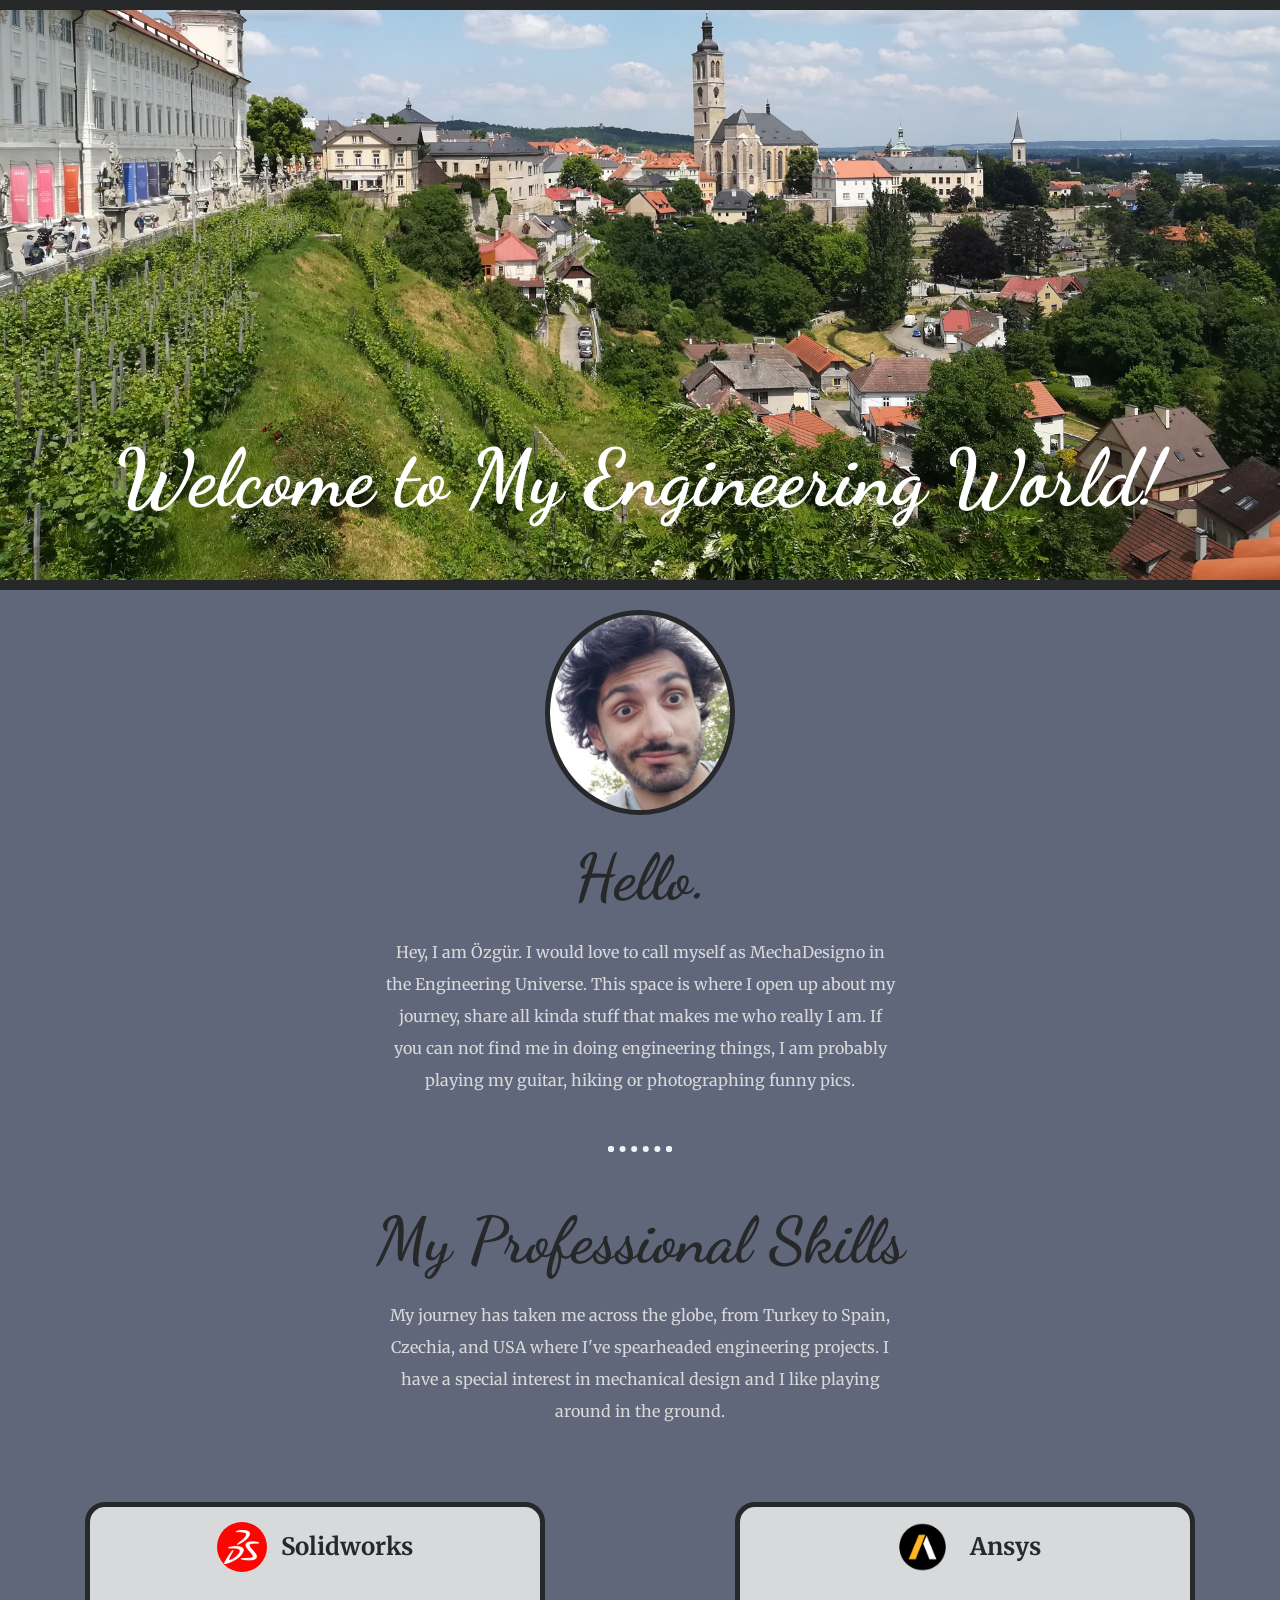
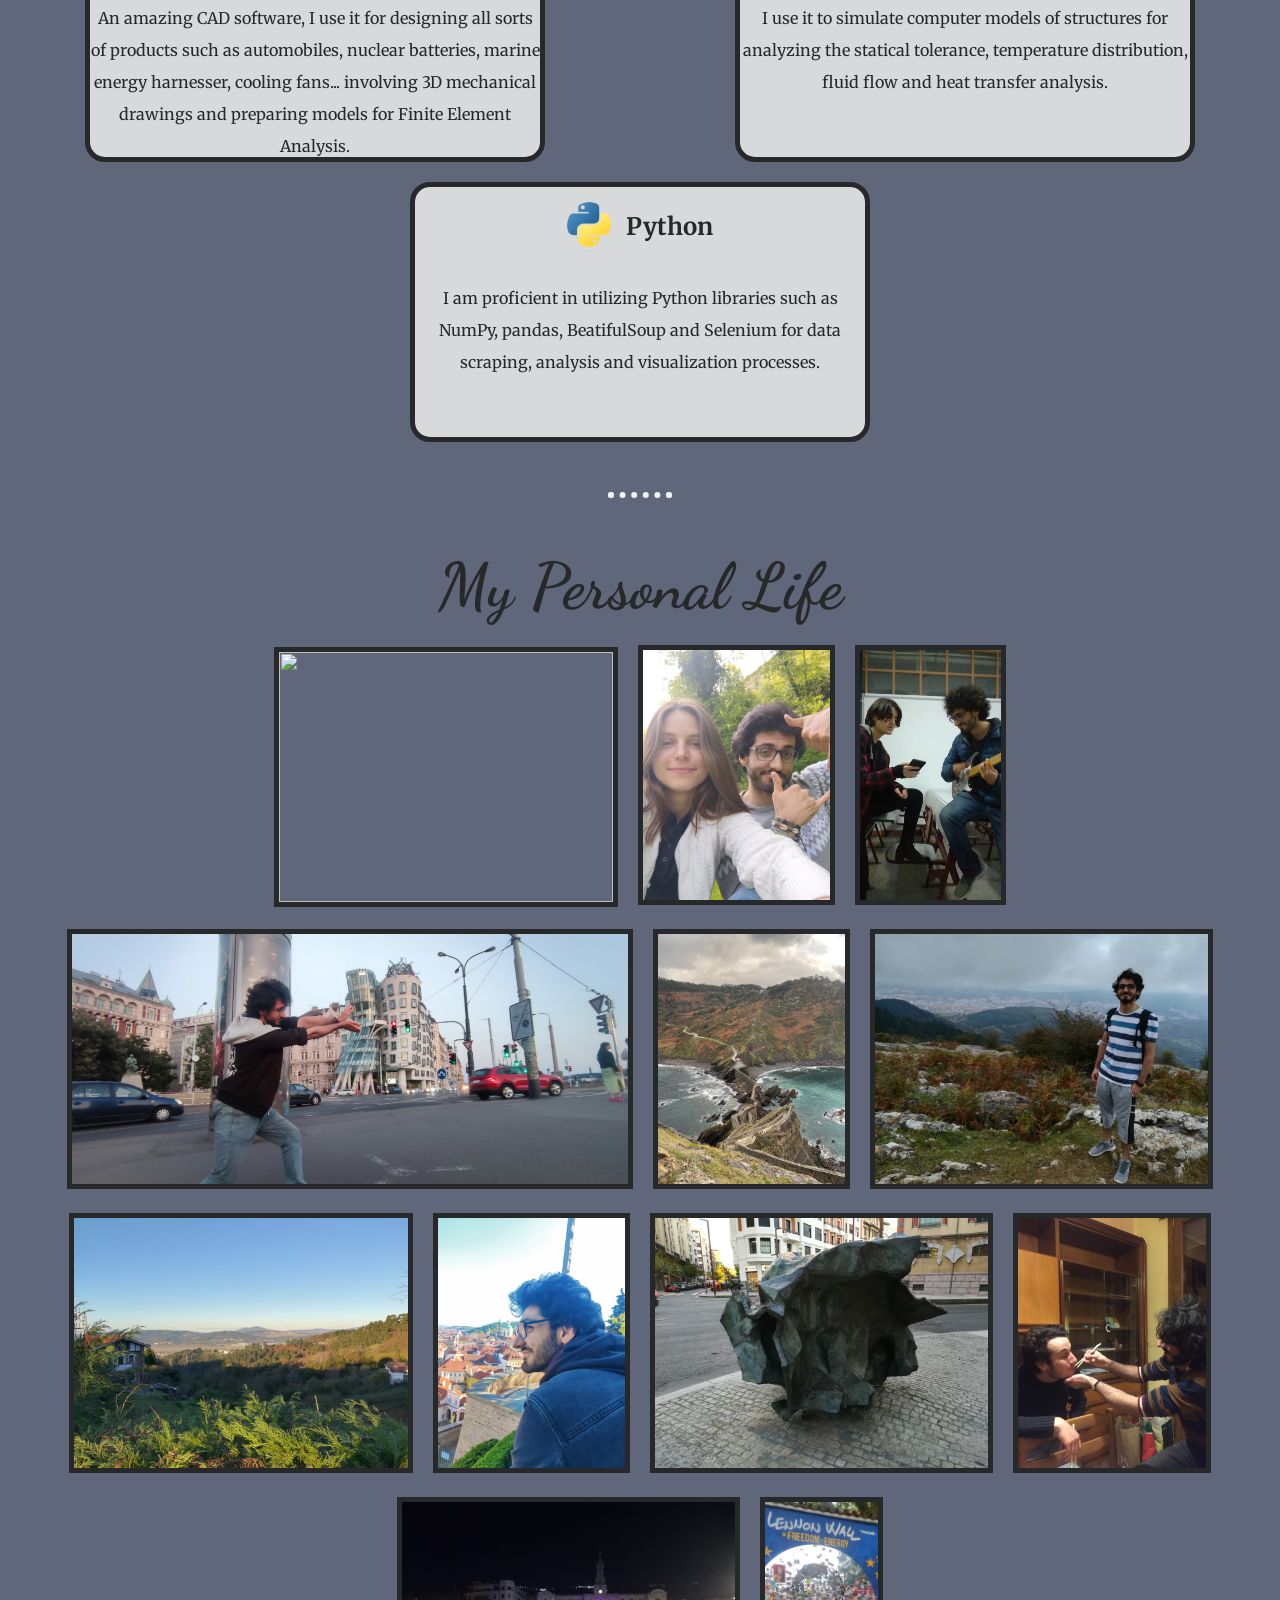
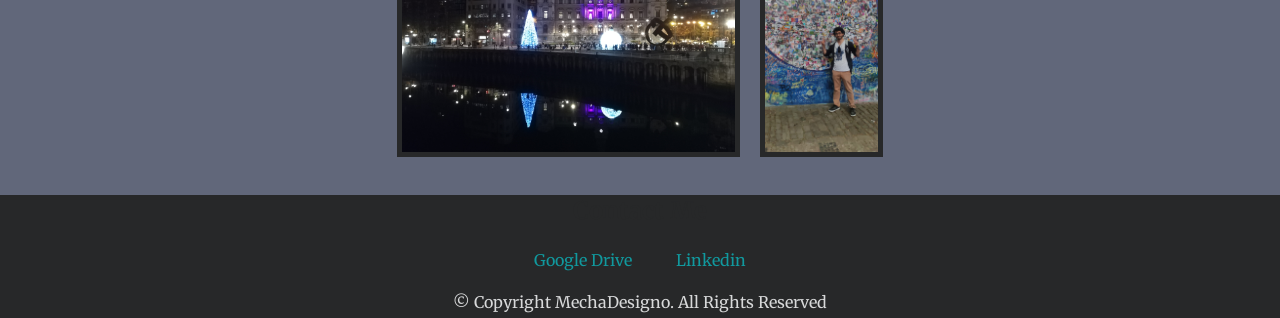
==== index.html @ df5bcd16 "Update index.html" ====
<!DOCTYPE html>
<html>

<head>
  <meta charset="utf-8">
  <title>Özgür</title>
  <link rel="stylesheet" href="styles.css">
  <link href="https://fonts.googleapis.com/css?family=Merriweather|Montserrat|Sacramento" rel="stylesheet">
  <link rel="preconnect" href="https://fonts.googleapis.com">
  <link rel="preconnect" href="https://fonts.gstatic.com" crossorigin>
  <link href="https://fonts.googleapis.com/css2?family=Dancing+Script&display=swap" rel="stylesheet">
</head>

<body>
  
  <div class="top-container">
    <div class="title-text">
      <h1>Welcome to My Engineering World!</h1>
    </div>
  </div>

  <div class="middle-container">
    <div class="profile">
      <img class="profile_pic" src="cropozzy.png" alt="özgür-profile-img">
      <h2>Hello.</h2>
      <p class="intro">Hey, I am Özgür. I would love to call myself as MechaDesigno in the Engineering Universe. This space is where I open up about my journey, share all kinda stuff that makes me who really I am.  If you can not find me in doing engineering things, I am probably playing my guitar, hiking or photographing funny pics. </p>
    </div>

    <hr>

    <div class="exp">
      <h2>My Professional Skills</h2>
      <p class="intro">My journey has taken me across the globe, from Turkey to Spain, Czechia, and USA where I've spearheaded engineering projects. I have a special interest in mechanical design and I like playing around in the ground.</p>
    </div>


    <div class="flex-container">

      <div class="flex-child purple" id="block">
        <div class="col-xxl-4 col-md-12" >
          <img src="swlogo.png" alt="">
         <h3>Solidworks </h3>
          <p>An amazing CAD software, I use it for designing all sorts of products such as automobiles, nuclear batteries, marine energy harnesser, cooling fans... involving 3D mechanical drawings and preparing models for Finite Element Analysis.</p>
        </div>
      </div>

      <div class="flex-child green" id="block">
        <div class="col-xxl-4 col-md-12">
          <img src="ansys.png" alt="">
          <h3>Ansys</h3>
          <p>I use it to simulate computer models of structures for analyzing the statical tolerance, temperature distribution, fluid flow and heat transfer analysis.</p>
        </div>
      </div>
      <div class="flex-child yellow" id="block">
        <div class="col-xxl-4 col-md-12">
          <img src="pytho.png" alt="">
        <h3>Python</h3>
        <p>I am proficient in utilizing Python libraries such as NumPy, pandas,  BeatifulSoup and Selenium for data scraping, analysis and visualization processes.</p>
        </div>
      </div>
    </div>

    <hr>
    <h2>My Personal Life</h2>

    <div class="container">
      <div><img src="bilbao.jpg" alt="" width="333.71"
        height="250"></div>
      <div><img src="cool.jpg" alt=""  height="250"></div>
      <div><img src="guitar.png" alt="" height="250"></div>
      <div><img src="aduket.jpg" alt="" height="250"></div>
      <div><img src="dragonstone.jpg" alt="" height="250"></div>
      <div><img src="hike.jpg" alt="" height="250"></div>
      <div><img src="nature.jpg" alt="" height="250"></div>
      <div><img src="prague.jpg" alt="" height="250"></div>
      <div><img src="statue.jpg" alt="" height="250"></div>
      <div><img src="sushi.jpg" alt="" height="250"></div>
      <div><img src="xmas.jpg" alt="" height="250"></div>
      <div><img src="lenon.jpg" alt="" height="250"></div>
    </div>

  

  <div class="footer">
    <h3>Contact Me</h3>
    <li><a href="https://drive.google.com/drive/u/2/folders/1r4X5ZdJJ16k1JxcKVaa2IZYqNz0fAzyv">Google Drive</a></li>
    <li><a href="https://www.linkedin.com/in/ozgurkayabas/">Linkedin</a></li>

    <p>© Copyright MechaDesigno. All Rights Reserved</p>
  </div>


</body>

</html>
---- styles.css ----
body {
    color: #40514E;
    margin: 0;
    text-align: center;
    font-family: 'Merriweather', serif;
  }
  
  h1 {
    display: block;
    margin-top: 25%;
    font-size: 5rem;
    color: #ffffff;
    font-family: 'Dancing Script', cursive; 
  }

  
  p {
    color: #D8D9DA;
    line-height: 2;
  }
  
  hr {
    border: dotted #EAF6F6 6px;
    border-bottom: none;
    width: 4%;
    margin: 50px auto;

  }
  
  a{
    color: #11999E;
    font-family: 'Merriweather', serif;
    margin: 10px 20px;
    text-decoration: none;
  }
  
  a:hover {
    color: #EAF6F6;
  }
  
  .top-container {
    position: relative;
    background: url("kutna.jpg") ;
    background-size: cover;
    width: 100%;
    padding-top: 100px;
    border: 10px solid #272829;
    border-width: 10px 0px 10px 0px;
  }


  .middle-container {
    margin: 20px 0;
  }
  

  .skill-row {
    width: 50%;
    margin: 100px auto 100px auto;
    text-align: left;
  }
  
  .pro {
    text-decoration: underline;
  }
  
  .intro {
    width: 40%;
    margin: auto;
  }

  

  .profile_pic{
    width:180px
  }

.flex-container {
    display: flex;
    flex-wrap: wrap;
    gap: 20px;
    justify-content: center;
    margin: auto;
  }

#block{
  background-color: #D8D9DA;
  height: 250px;
  width: 450px;
  border: 5px solid #272829;
  border-radius: 20px;
  margin:auto;
}
#block img{
  margin-right:10px;
  height: 50px;
  border-top-left-radius: 50%  50%;
  border-top-right-radius: 50%  50%;
  border-bottom-right-radius: 50% 50%; 
  border-bottom-left-radius: 50% 50%;
  border: 0px;

}
#block h3,#block img {
  display:inline-block;
  vertical-align:middle;}

html{
  background-color:#61677A;
}

.flex-container p {
  color: #272829;
}

.exp {
  margin-bottom: 75px;
}

.profile_pic{
  border-top-left-radius: 50%  50%;
  border-top-right-radius: 50%  50%;
  border-bottom-right-radius: 50% 50%; 
  border-bottom-left-radius: 50% 50%;
}

img{
  border: 5px solid #272829;
}

h2{
  color: #272829;
  font-family: 'Dancing Script', cursive;
  font-size: 4rem;
  margin: 20px;
  
}

h3{
  color: #272829;
  font-size: 24px;
}

.footer{
  background-color: #272829;
  margin-bottom: -50px;
}
.footer li {
  display: inline;
  
}
.footer p {
    font-family: 'Merriweather', serif;
  font-size: 16px;
}

.container{
display: flex;
gap: 20px;
margin: auto;
justify-content: center;
align-items: center;
padding-bottom: 10px;
flex-wrap: wrap;
}
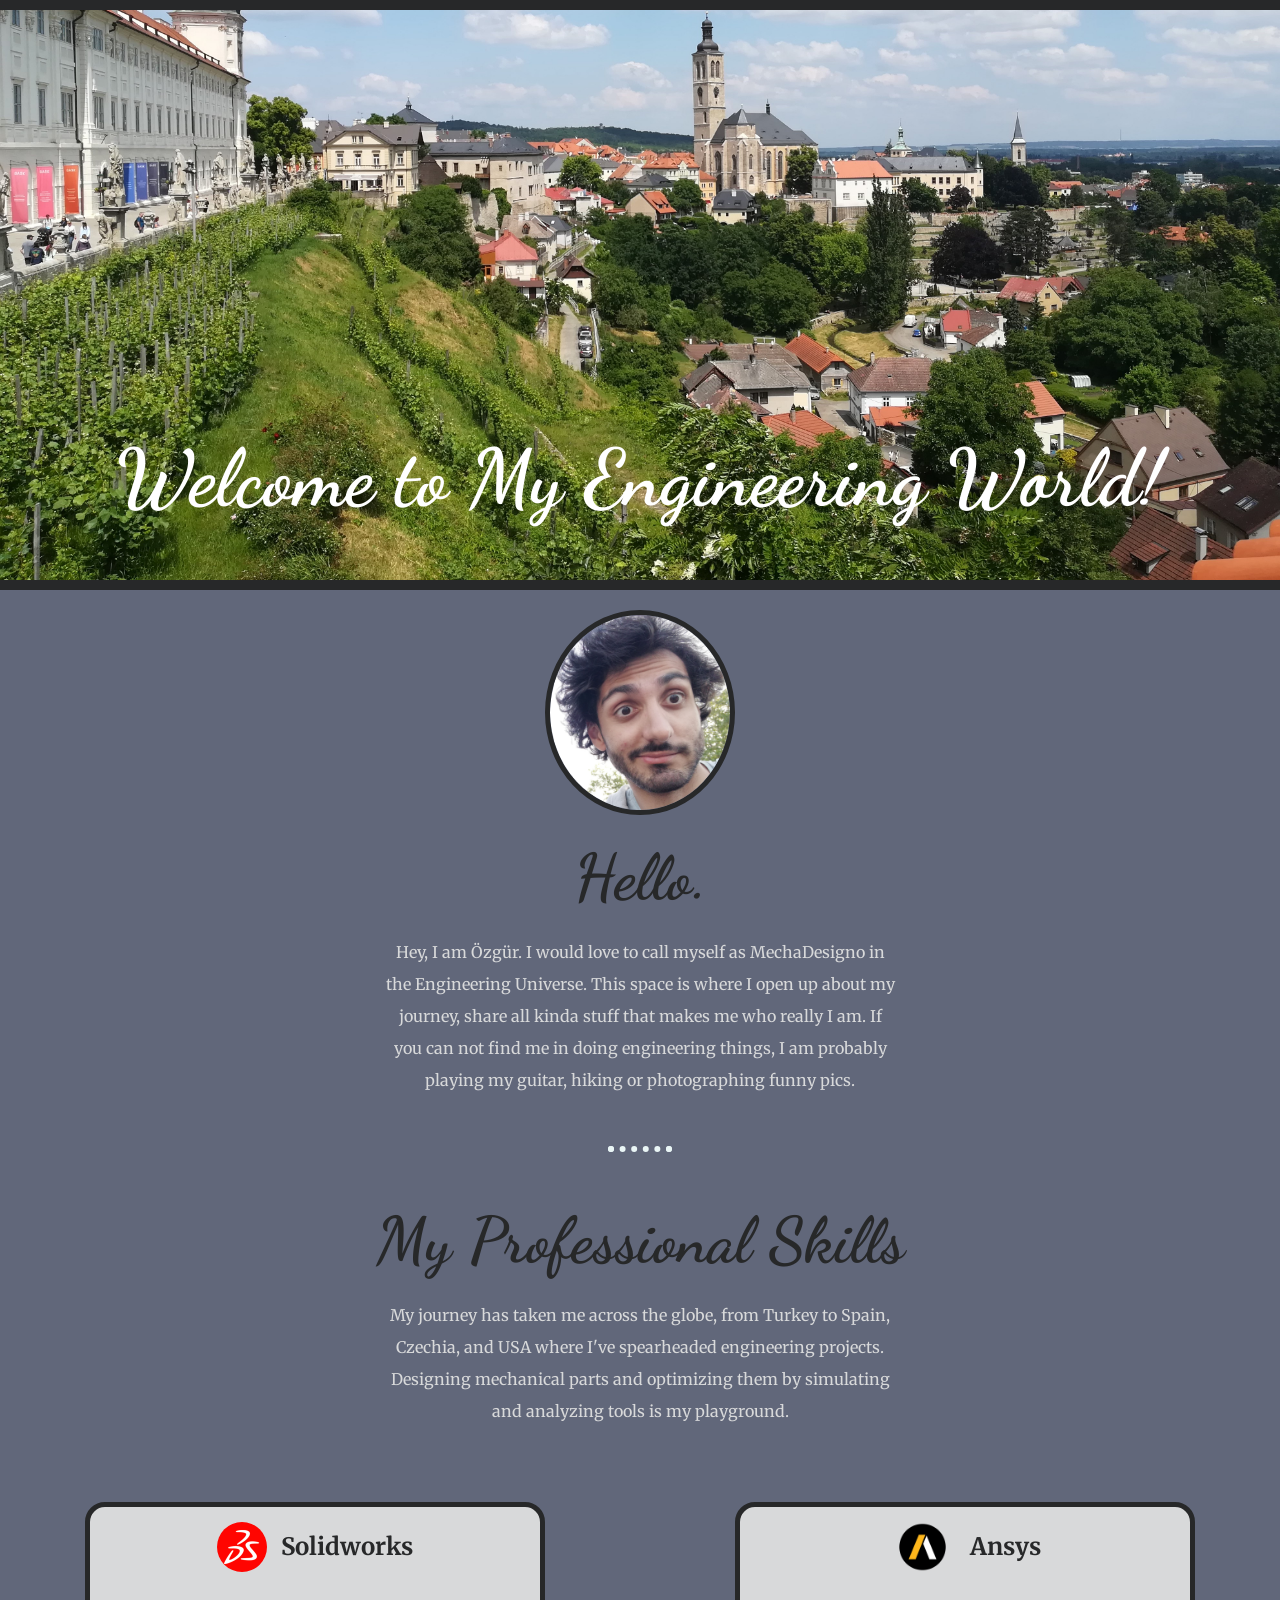
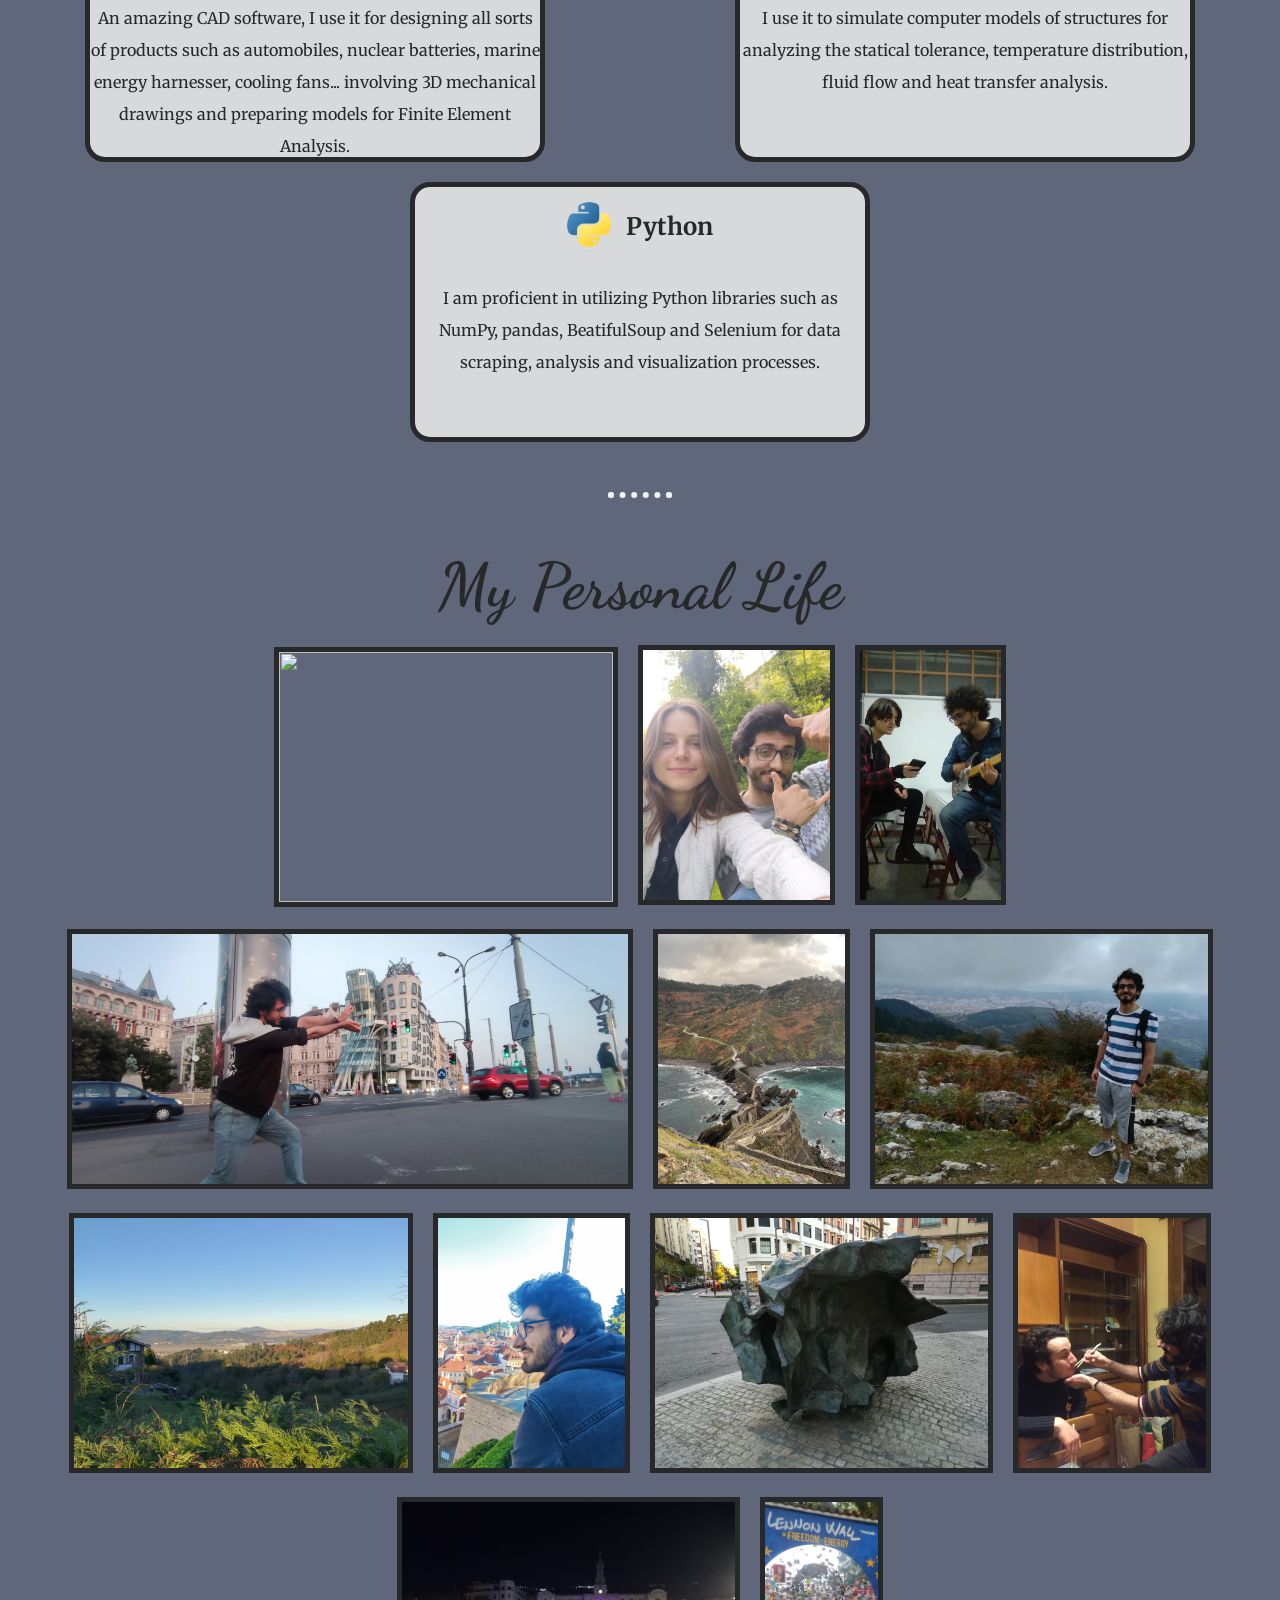
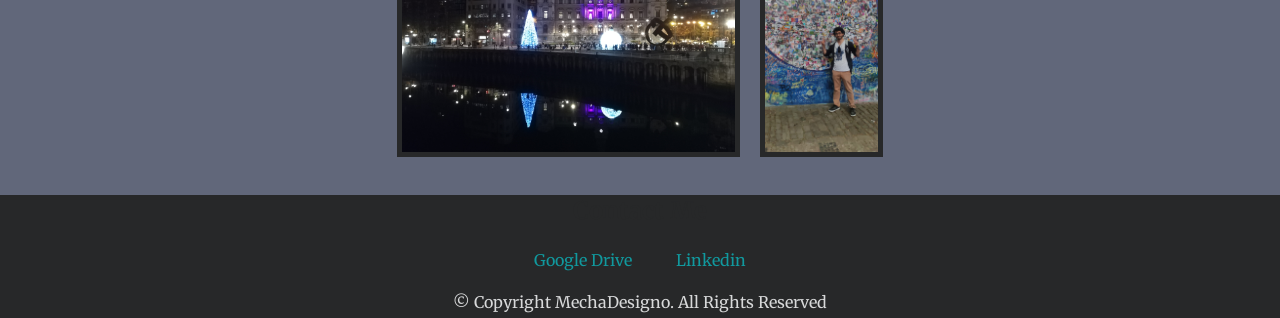
==== commit 458cc039: "Update index.html" ====
--- a/index.html
+++ b/index.html
@@ -30,7 +30,7 @@
 
     <div class="exp">
       <h2>My Professional Skills</h2>
-      <p class="intro">My journey has taken me across the globe, from Turkey to Spain, Czechia, and USA where I've spearheaded engineering projects. I have a special interest in mechanical design and I like playing around in the ground.</p>
+      <p class="intro">My journey has taken me across the globe, from Turkey to Spain, Czechia, and USA where I've spearheaded engineering projects. Designing mechanical parts and optimizing them by simulating and analyzing tools is my playground.</p>
     </div>
 
 
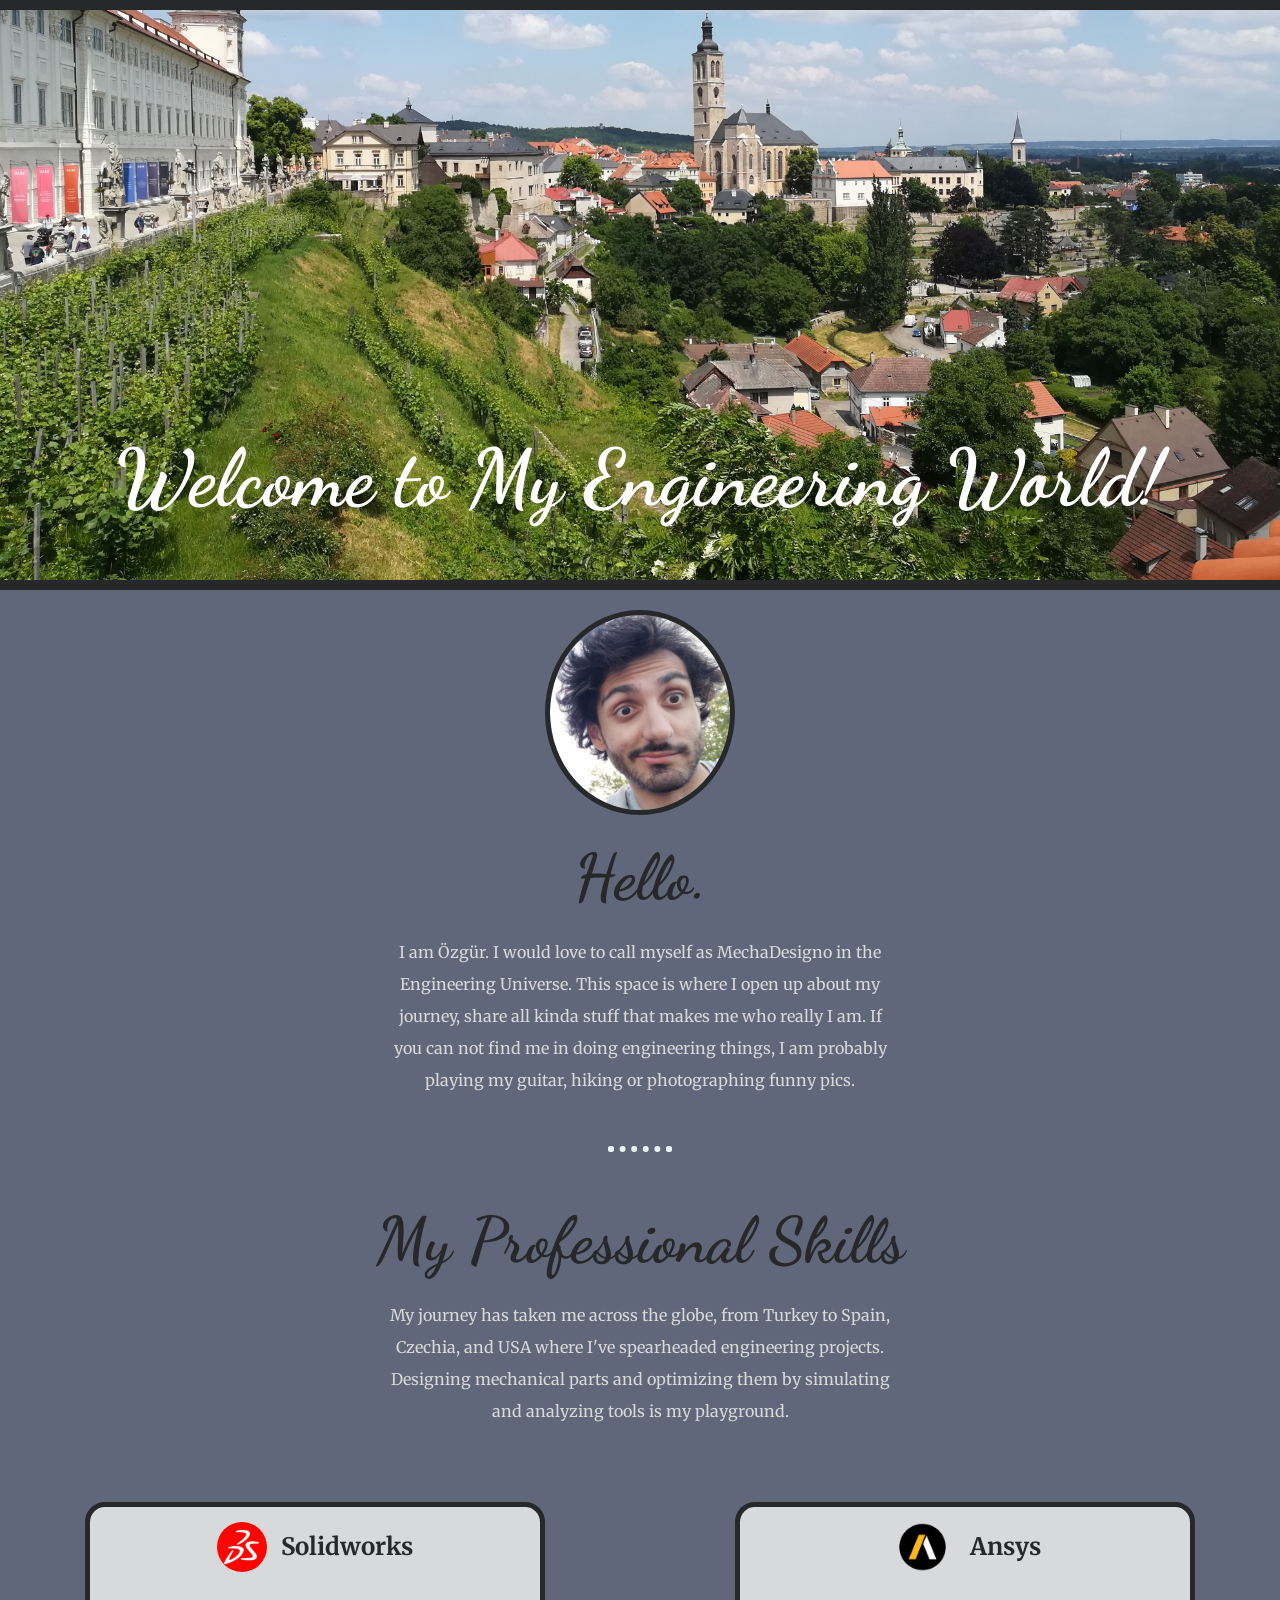
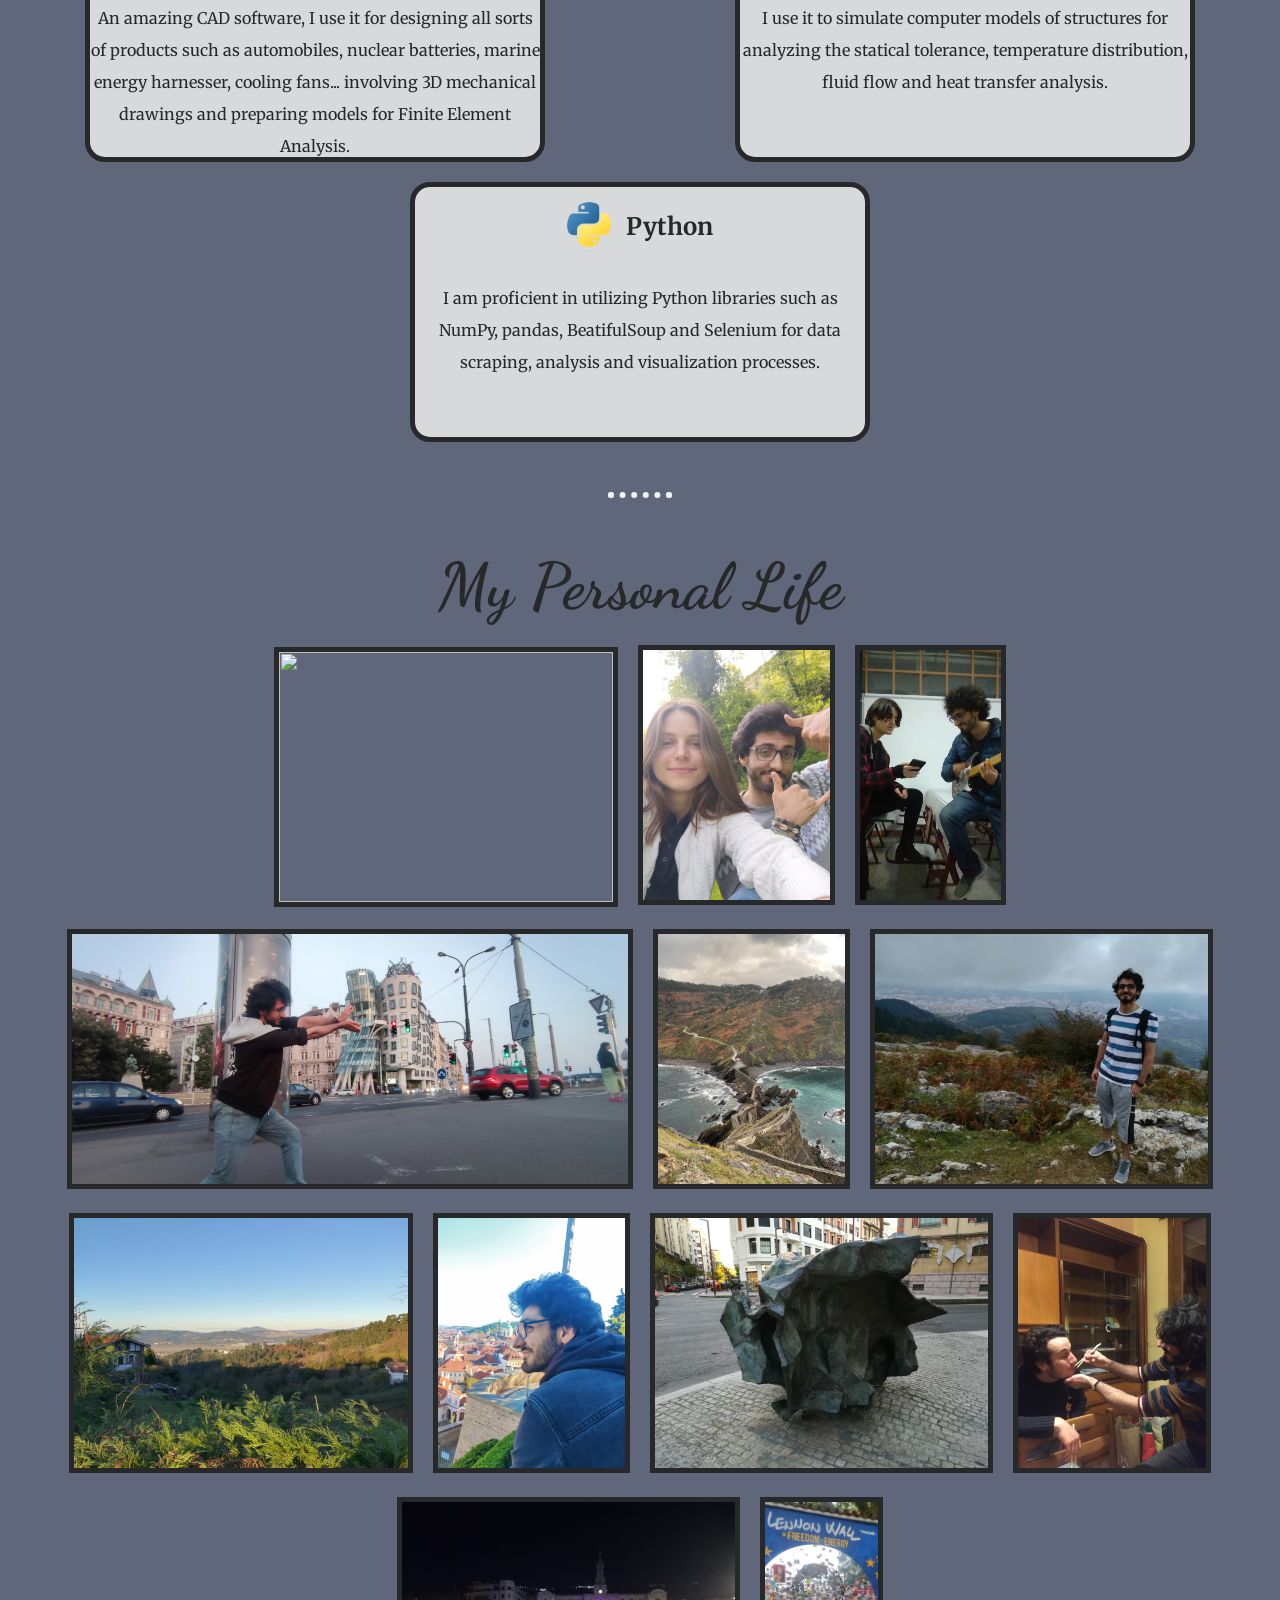
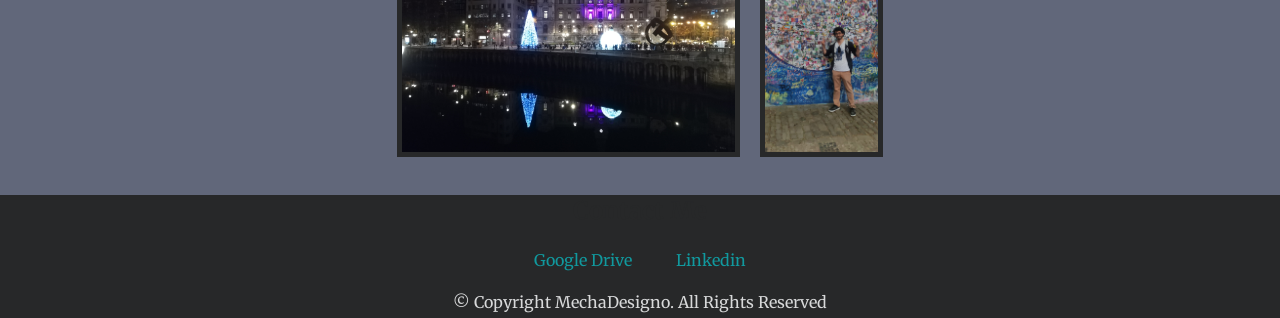
==== commit f01af732: "Update index.html" ====
--- a/index.html
+++ b/index.html
@@ -23,7 +23,7 @@
     <div class="profile">
       <img class="profile_pic" src="cropozzy.png" alt="özgür-profile-img">
       <h2>Hello.</h2>
-      <p class="intro">Hey, I am Özgür. I would love to call myself as MechaDesigno in the Engineering Universe. This space is where I open up about my journey, share all kinda stuff that makes me who really I am.  If you can not find me in doing engineering things, I am probably playing my guitar, hiking or photographing funny pics. </p>
+      <p class="intro">I am Özgür. I would love to call myself as MechaDesigno in the Engineering Universe. This space is where I open up about my journey, share all kinda stuff that makes me who really I am.  If you can not find me in doing engineering things, I am probably playing my guitar, hiking or photographing funny pics. </p>
     </div>
 
     <hr>
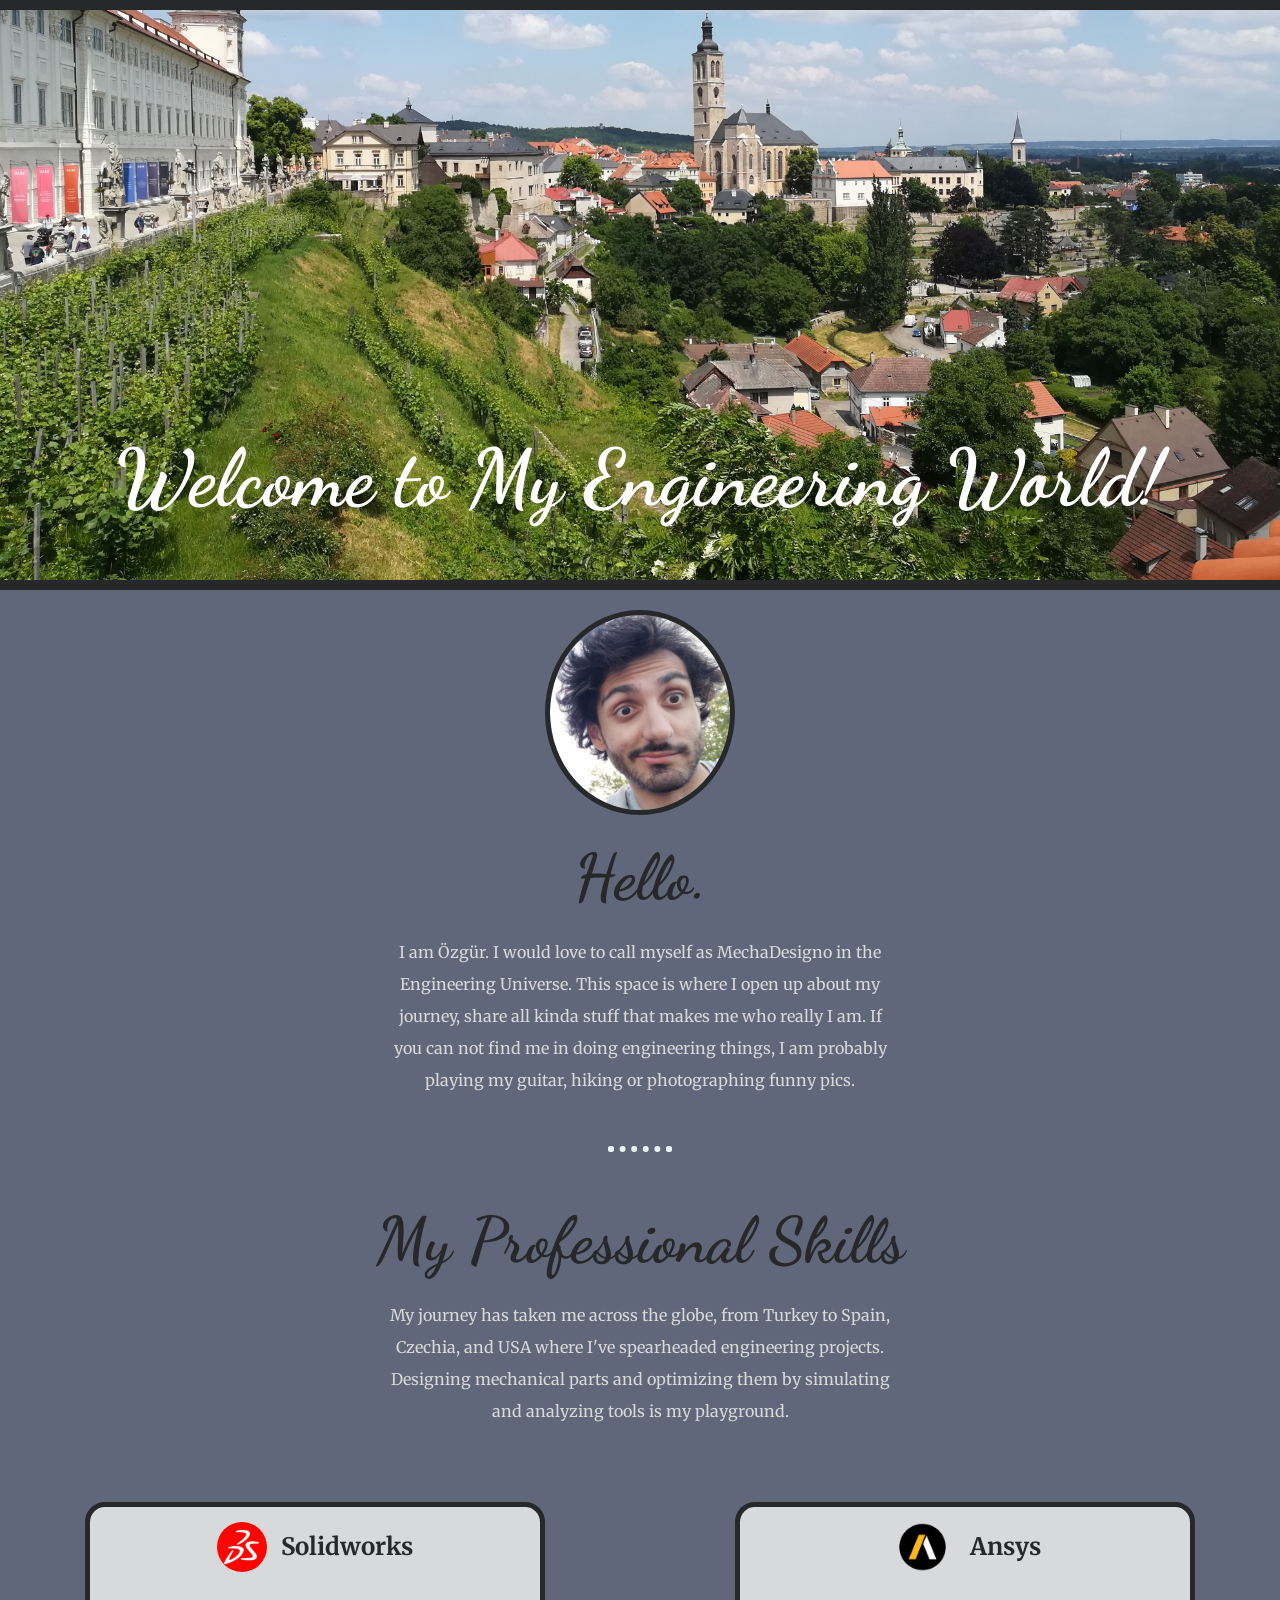
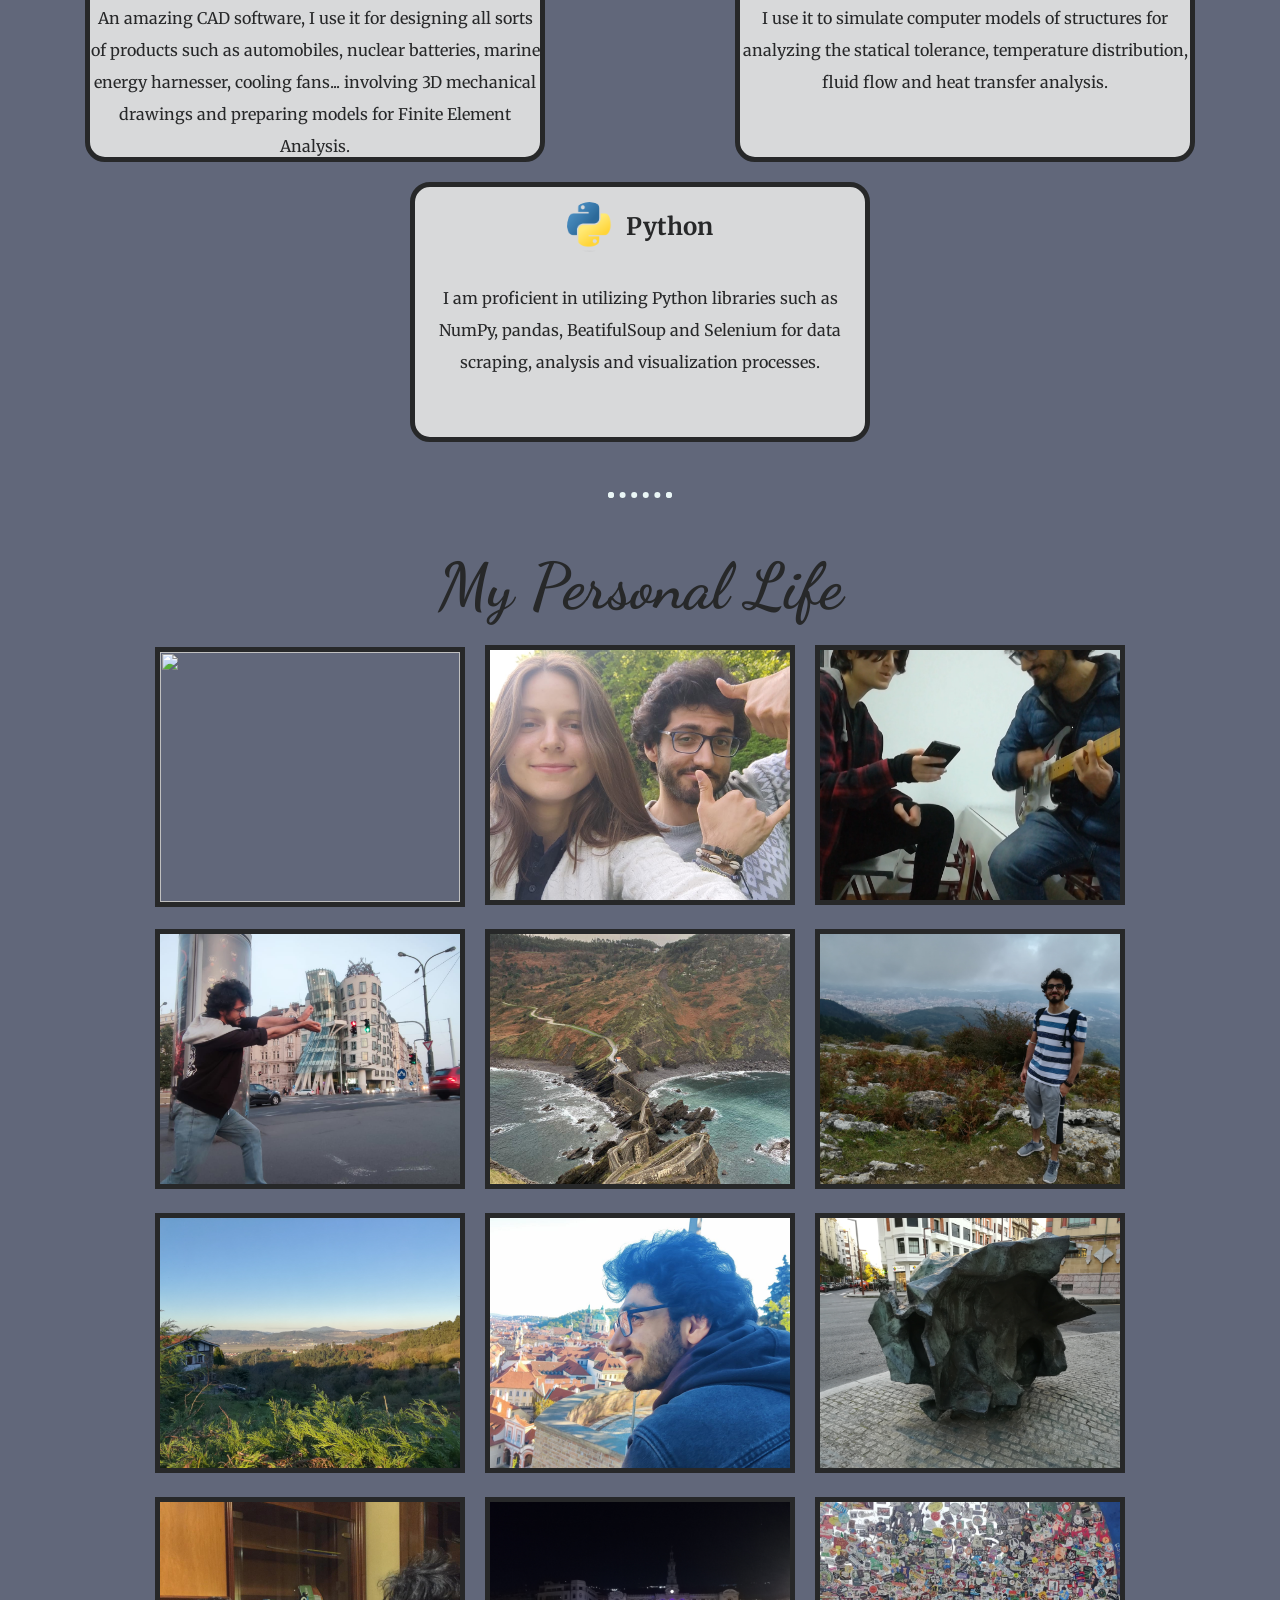
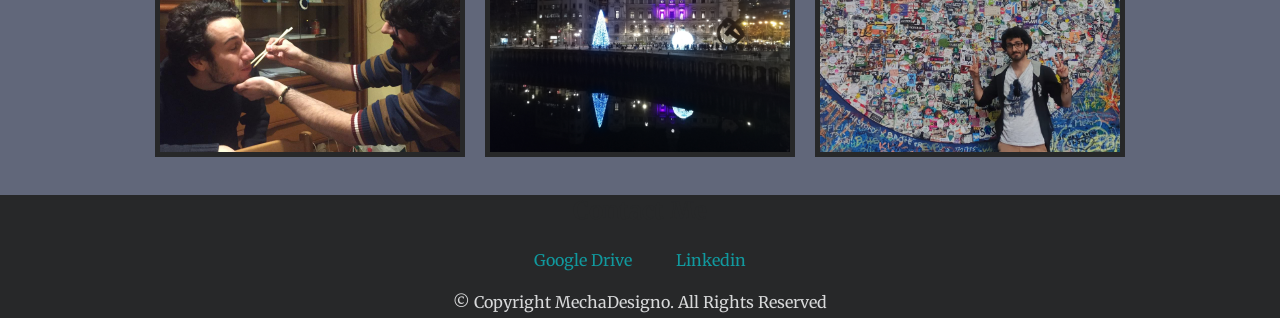
==== commit 526028d5: "Update index.html" ====
--- a/index.html
+++ b/index.html
@@ -66,17 +66,17 @@
     <div class="container">
       <div><img src="bilbao.jpg" alt="" width="333.71"
         height="250"></div>
-      <div><img src="cool.jpg" alt=""  height="250"></div>
-      <div><img src="guitar.png" alt="" height="250"></div>
-      <div><img src="aduket.jpg" alt="" height="250"></div>
-      <div><img src="dragonstone.jpg" alt="" height="250"></div>
-      <div><img src="hike.jpg" alt="" height="250"></div>
-      <div><img src="nature.jpg" alt="" height="250"></div>
-      <div><img src="prague.jpg" alt="" height="250"></div>
-      <div><img src="statue.jpg" alt="" height="250"></div>
-      <div><img src="sushi.jpg" alt="" height="250"></div>
-      <div><img src="xmas.jpg" alt="" height="250"></div>
-      <div><img src="lenon.jpg" alt="" height="250"></div>
+      <div><img src="cool.jpg" alt=""  ></div>
+      <div><img src="guitar.png" alt="" ></div>
+      <div><img src="aduket.jpg" alt="" ></div>
+      <div><img src="dragonstone.jpg" alt="" ></div>
+      <div><img src="hike.jpg" alt="" ></div>
+      <div><img src="nature.jpg" alt="" ></div>
+      <div><img src="prague.jpg" alt=""></div>
+      <div><img src="statue.jpg" alt=""></div>
+      <div><img src="sushi.jpg" alt="" ></div>
+      <div><img src="xmas.jpg" alt="" ></div>
+      <div><img src="lenon.jpg" alt=""></div>
     </div>
 
   
--- a/styles.css
+++ b/styles.css
@@ -163,3 +163,8 @@
 padding-bottom: 10px;
 flex-wrap: wrap;
 }
+.container img{
+  width: 300px;
+  height: 250px;
+  object-fit: cover;
+}
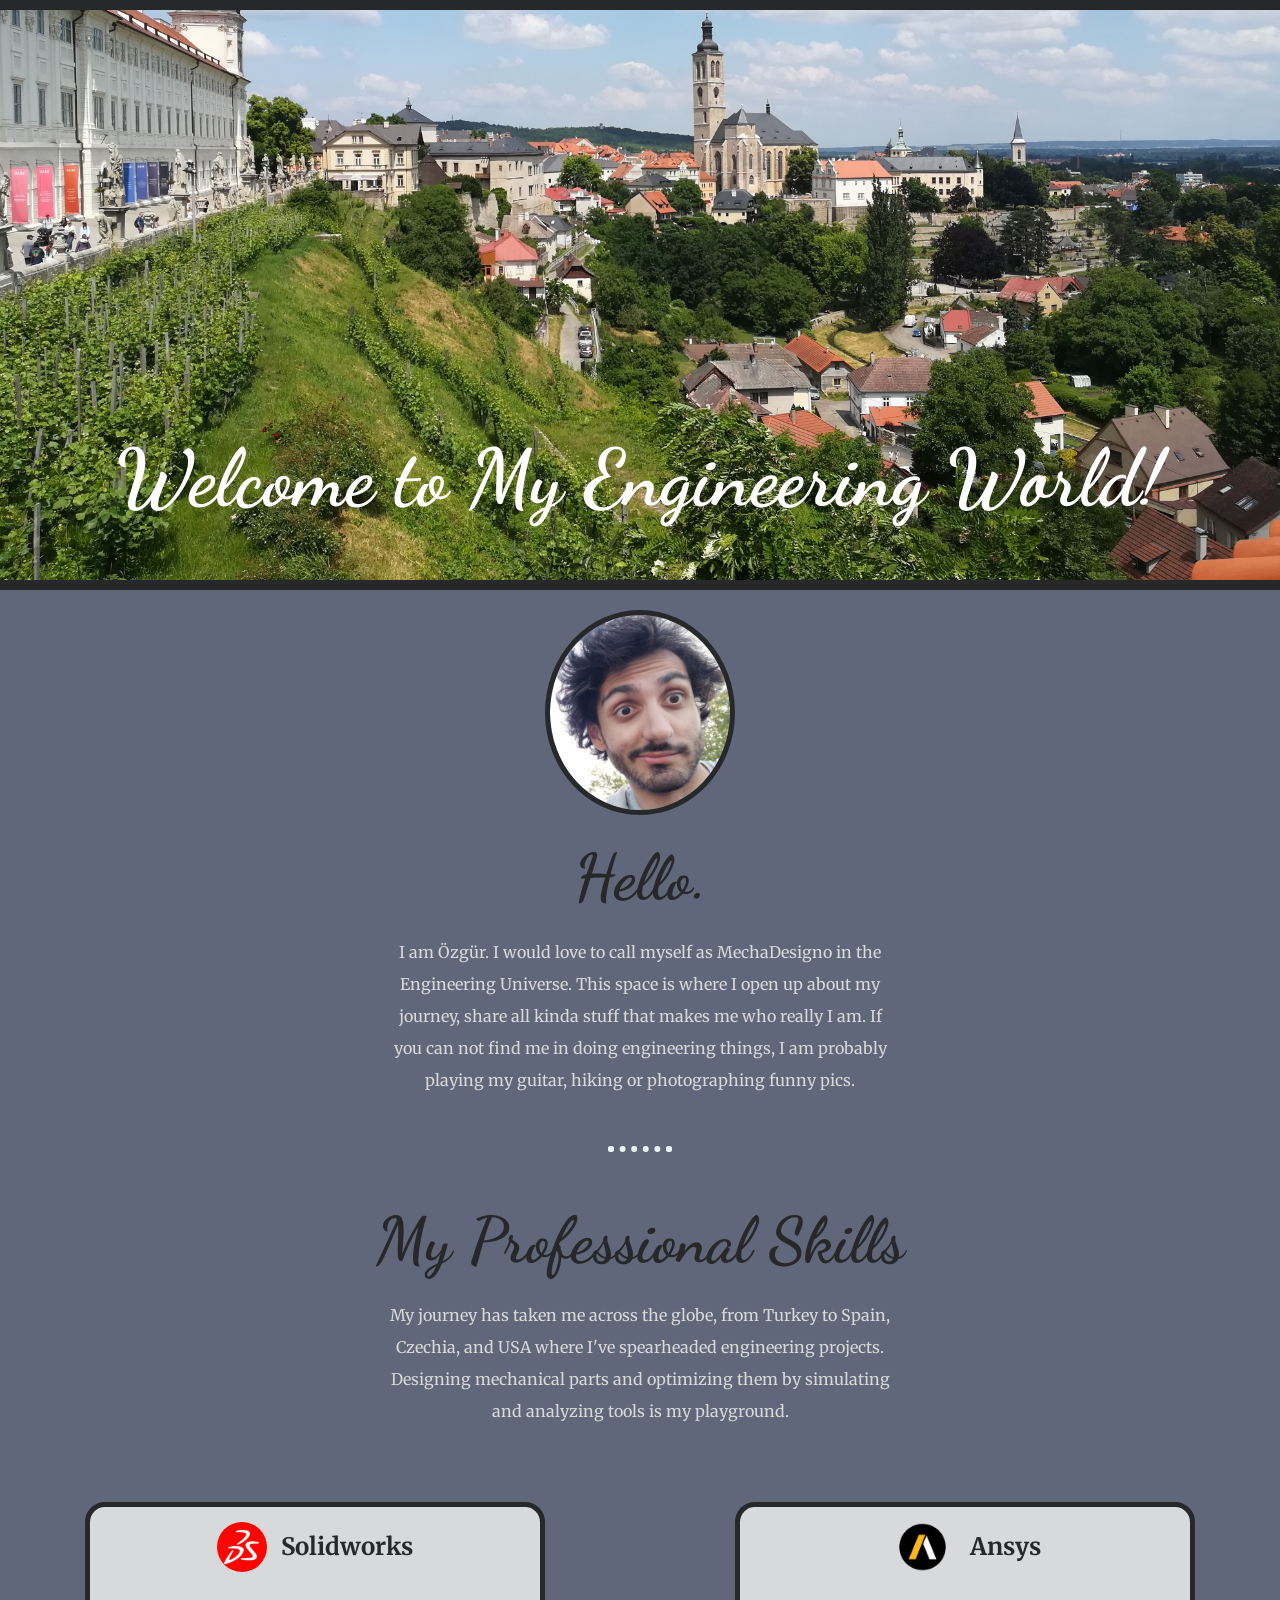
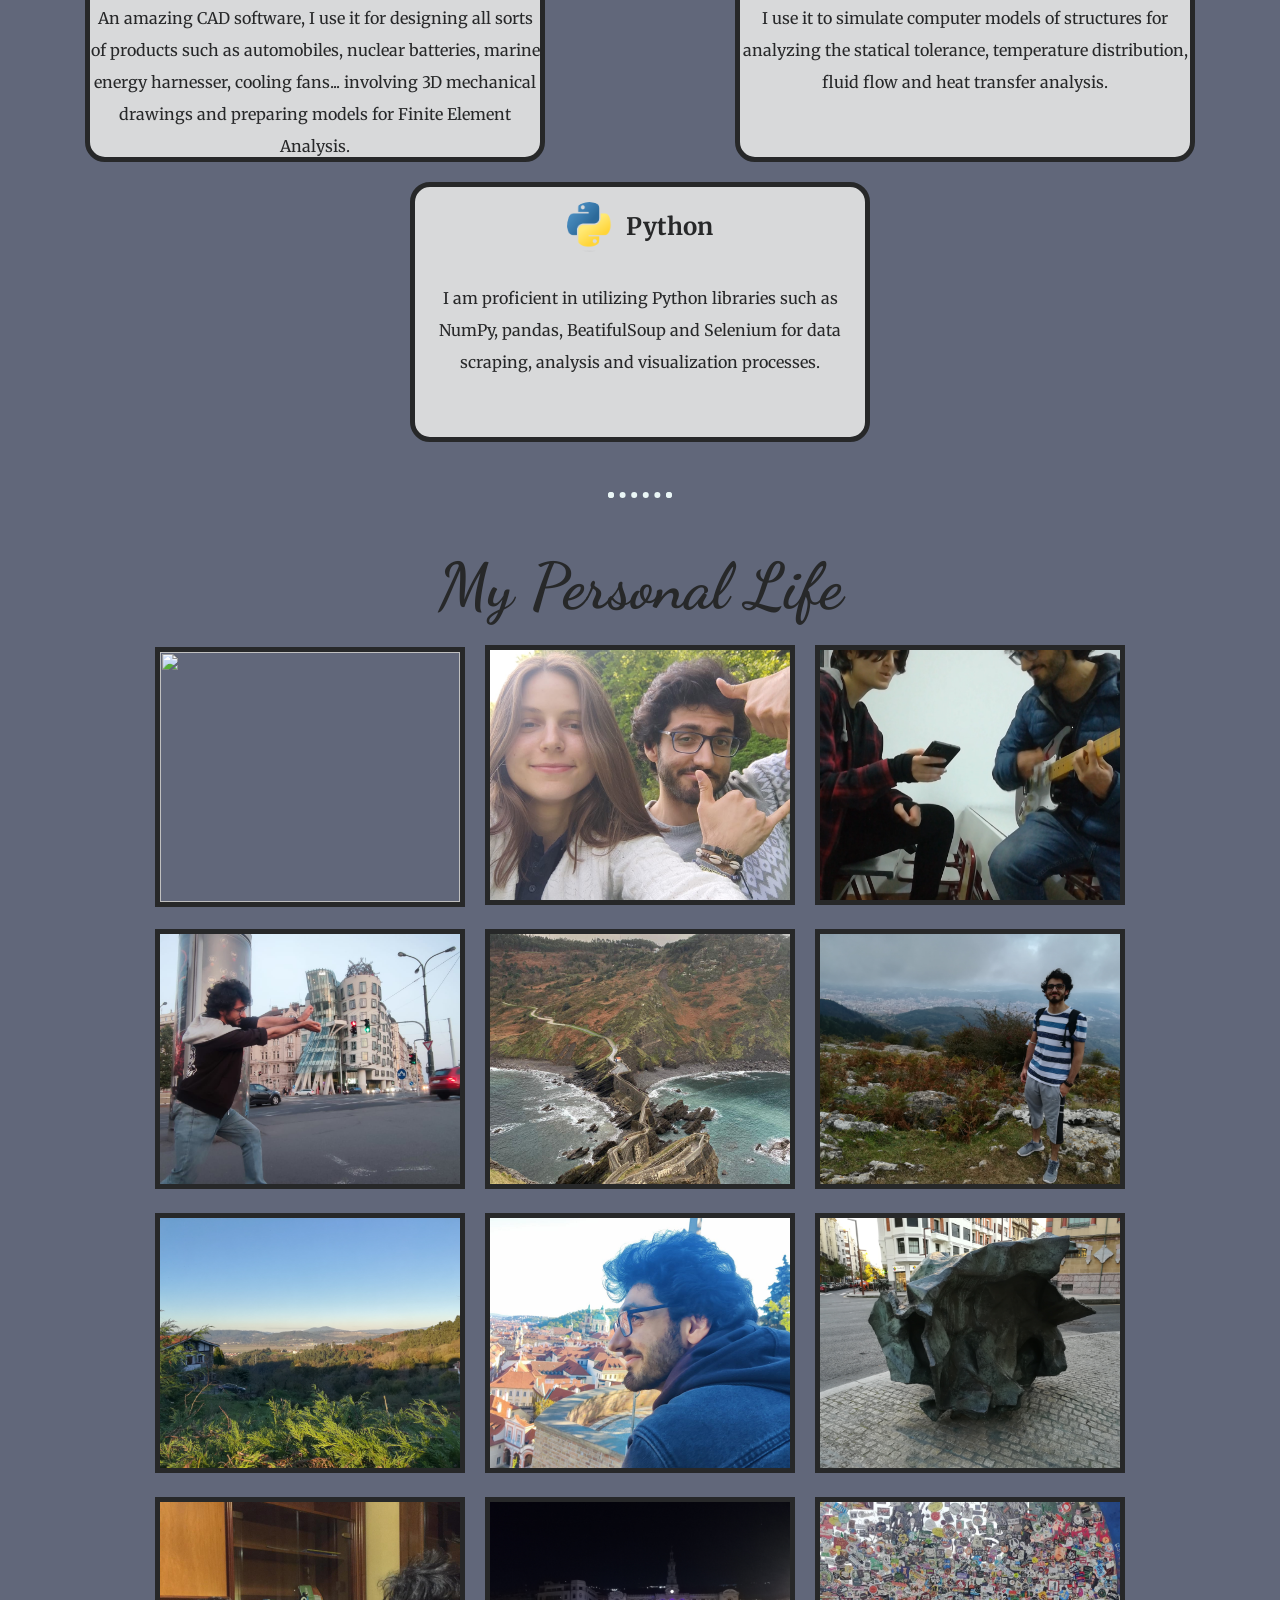
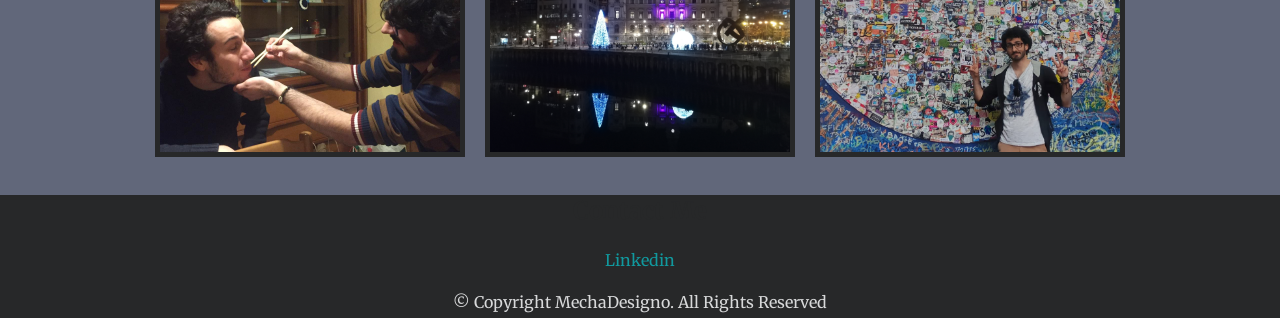
==== commit 008930da: "Update index.html" ====
--- a/index.html
+++ b/index.html
@@ -83,7 +83,6 @@
 
   <div class="footer">
     <h3>Contact Me</h3>
-    <li><a href="https://drive.google.com/drive/u/2/folders/1r4X5ZdJJ16k1JxcKVaa2IZYqNz0fAzyv">Google Drive</a></li>
     <li><a href="https://www.linkedin.com/in/ozgurkayabas/">Linkedin</a></li>
 
     <p>© Copyright MechaDesigno. All Rights Reserved</p>
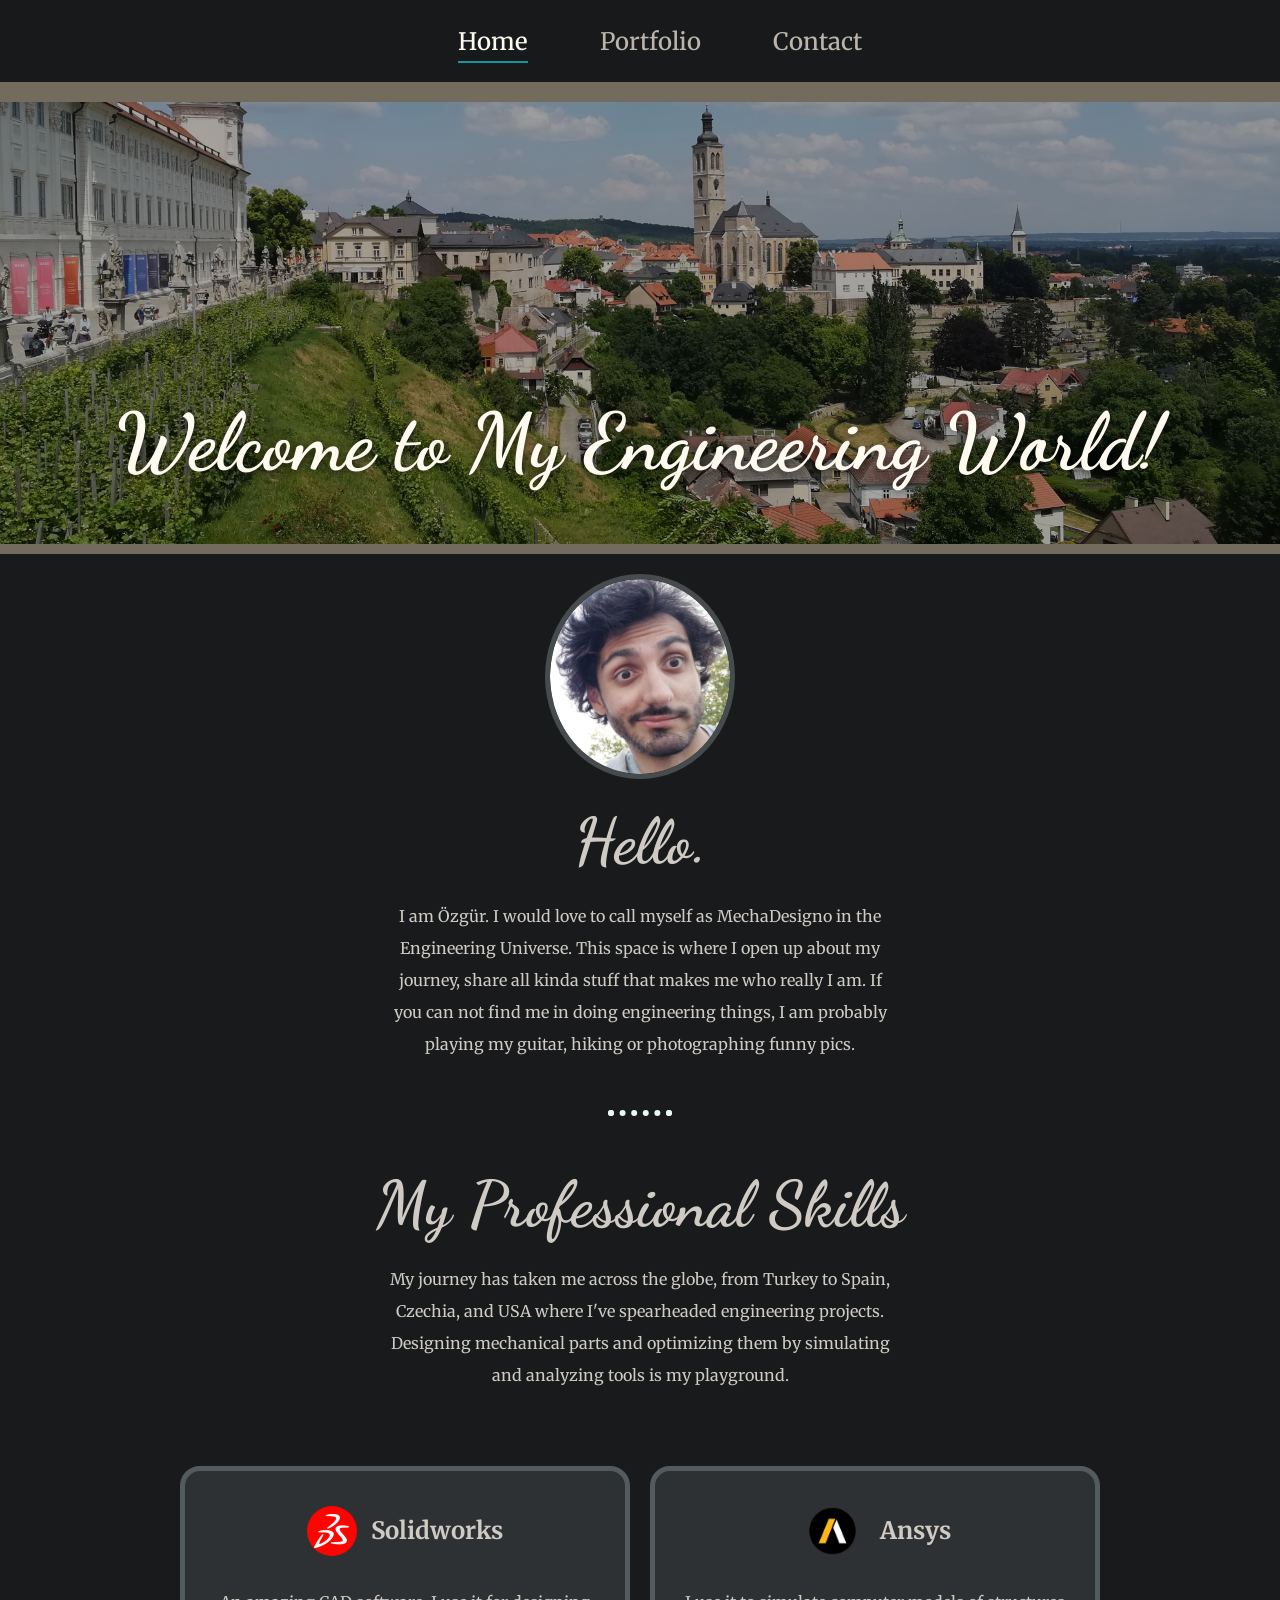
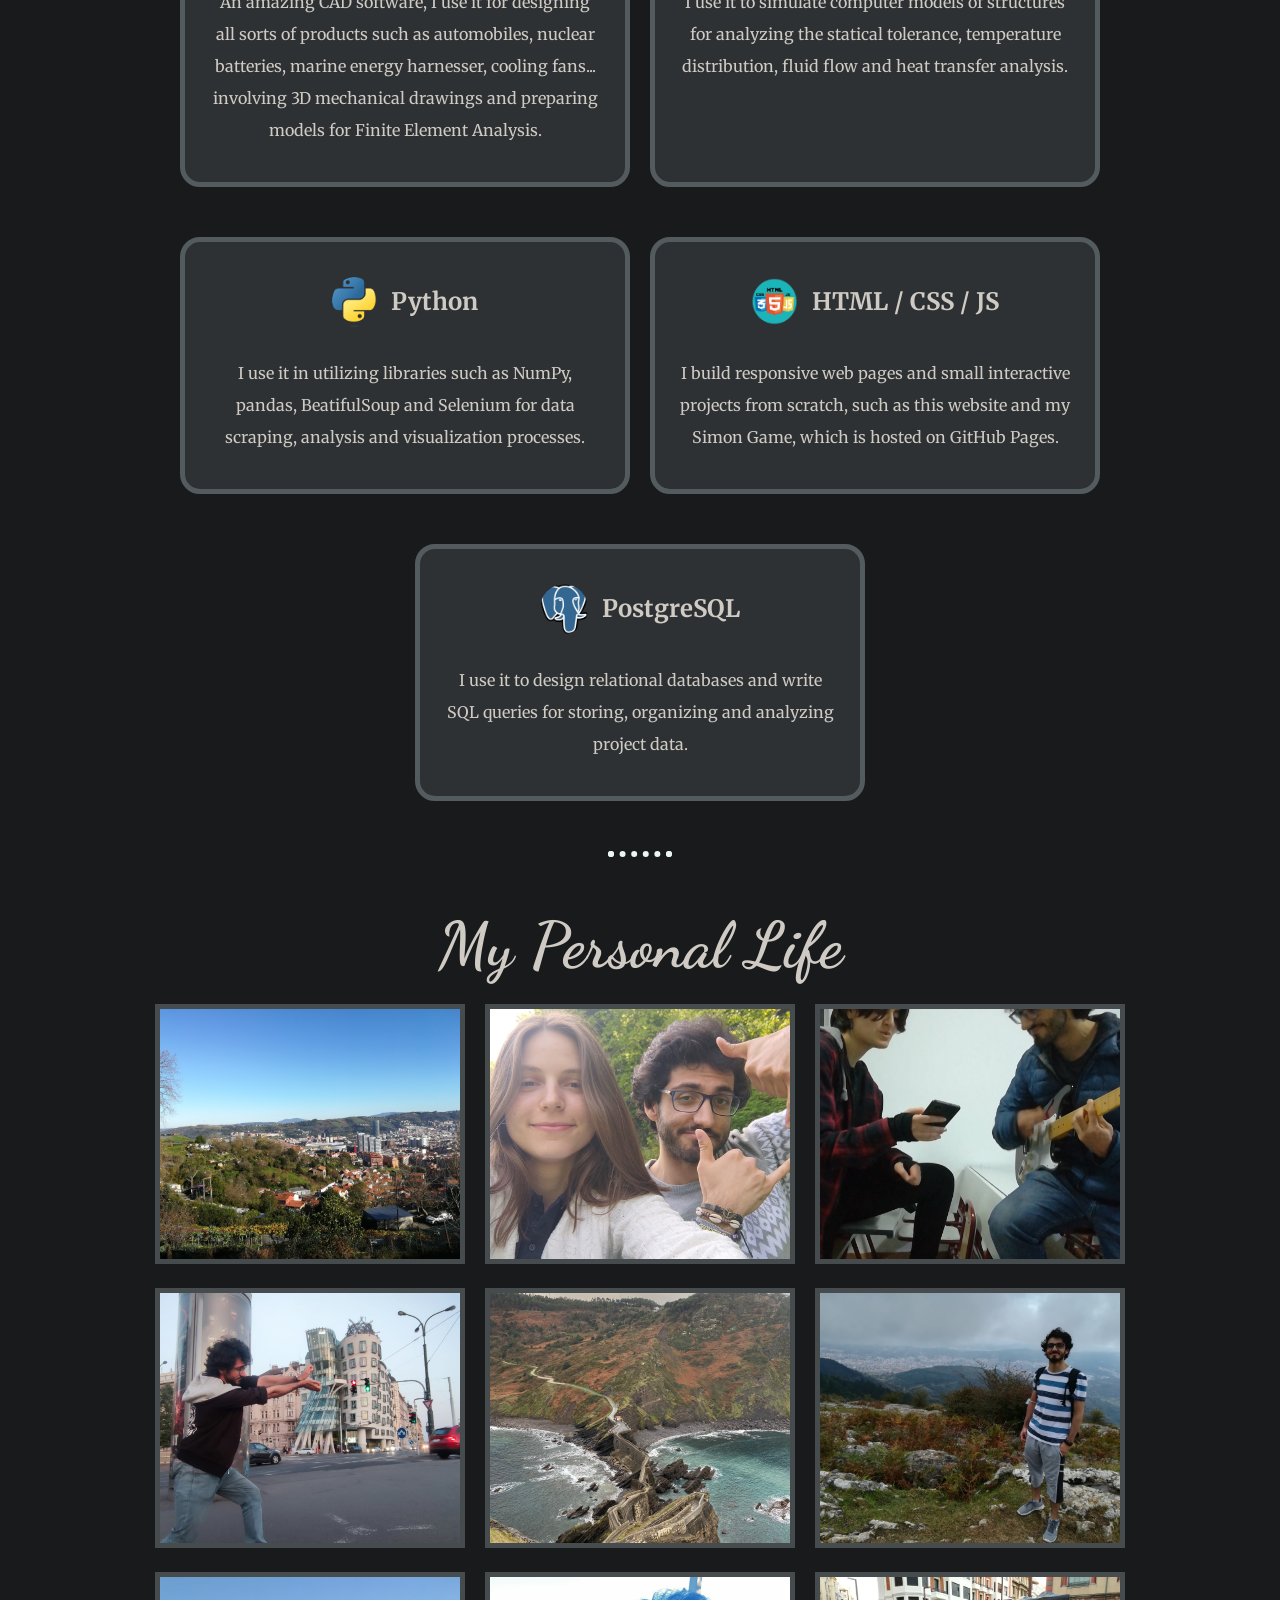
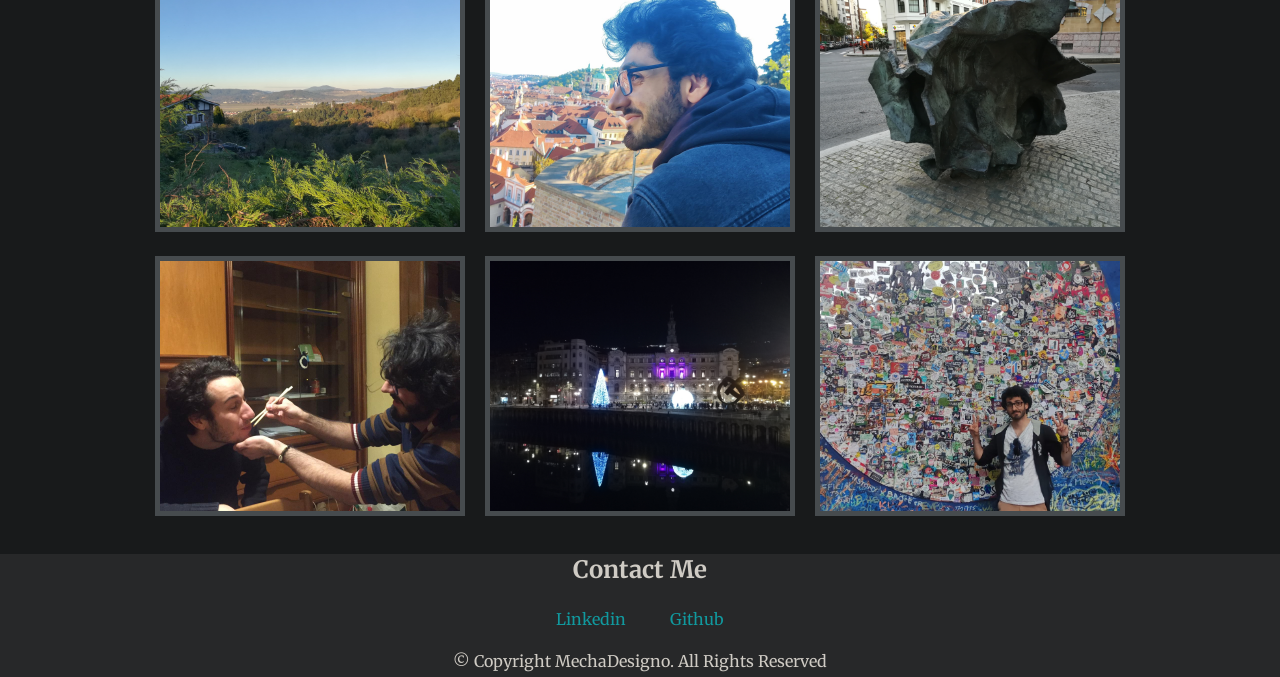
==== commit 6abc6ac7: "Add portfolio and contact pages, sticky nav, new skill blocks" ====
--- a/index.html
+++ b/index.html
@@ -1,10 +1,10 @@
 <!DOCTYPE html>
-<html>
+<html lang="en">
 
 <head>
   <meta charset="utf-8">
   <title>Özgür</title>
-  <link rel="stylesheet" href="styles.css">
+  <link rel="stylesheet" href="assets/css/styles.css">
   <link href="https://fonts.googleapis.com/css?family=Merriweather|Montserrat|Sacramento" rel="stylesheet">
   <link rel="preconnect" href="https://fonts.googleapis.com">
   <link rel="preconnect" href="https://fonts.gstatic.com" crossorigin>
@@ -12,7 +12,15 @@
 </head>
 
 <body>
-  
+
+  <nav>
+    <ul class="nav-links">
+      <li><a href="index.html" aria-current="page">Home</a></li>
+      <li><a href="portfolio.html">Portfolio</a></li>
+      <li><a href="contact.html">Contact</a></li>
+    </ul>
+  </nav>
+
   <div class="top-container">
     <div class="title-text">
       <h1>Welcome to My Engineering World!</h1>
@@ -21,7 +29,7 @@
 
   <div class="middle-container">
     <div class="profile">
-      <img class="profile_pic" src="cropozzy.png" alt="özgür-profile-img">
+      <img class="profile_pic" src="assets/img/cropozzy.png" alt="özgür-profile-img">
       <h2>Hello.</h2>
       <p class="intro">I am Özgür. I would love to call myself as MechaDesigno in the Engineering Universe. This space is where I open up about my journey, share all kinda stuff that makes me who really I am.  If you can not find me in doing engineering things, I am probably playing my guitar, hiking or photographing funny pics. </p>
     </div>
@@ -38,45 +46,62 @@
 
       <div class="flex-child purple" id="block">
         <div class="col-xxl-4 col-md-12" >
-          <img src="swlogo.png" alt="">
+          <img src="assets/img/swlogo.png" alt="">
          <h3>Solidworks </h3>
-          <p>An amazing CAD software, I use it for designing all sorts of products such as automobiles, nuclear batteries, marine energy harnesser, cooling fans... involving 3D mechanical drawings and preparing models for Finite Element Analysis.</p>
+          <p class="mid-p">An amazing CAD software, I use it for designing all sorts of products such as automobiles, nuclear batteries, marine energy harnesser, cooling fans... involving 3D mechanical drawings and preparing models for Finite Element Analysis.</p>
         </div>
       </div>
 
       <div class="flex-child green" id="block">
         <div class="col-xxl-4 col-md-12">
-          <img src="ansys.png" alt="">
+          <img src="assets/img/ansys.png" alt="">
           <h3>Ansys</h3>
-          <p>I use it to simulate computer models of structures for analyzing the statical tolerance, temperature distribution, fluid flow and heat transfer analysis.</p>
+          <p class="mid-p">I use it to simulate computer models of structures for analyzing the statical tolerance, temperature distribution, fluid flow and heat transfer analysis.</p>
         </div>
       </div>
+
       <div class="flex-child yellow" id="block">
         <div class="col-xxl-4 col-md-12">
-          <img src="pytho.png" alt="">
+          <img src="assets/img/pytho.png" alt="">
         <h3>Python</h3>
-        <p>I am proficient in utilizing Python libraries such as NumPy, pandas,  BeatifulSoup and Selenium for data scraping, analysis and visualization processes.</p>
+        <p class="mid-p">I use it in utilizing libraries such as NumPy, pandas,  BeatifulSoup and Selenium for data scraping, analysis and visualization processes.</p>
         </div>
       </div>
+      
+      <div class="flex-child blue" id="block">
+        <div class="col-xxl-4 col-md-12">
+          <img src="assets/img/web.png" alt="">
+          <h3>HTML / CSS / JS</h3>
+          <p class="mid-p">I build responsive web pages and small interactive projects from scratch, such as this website and my Simon Game, which is hosted on GitHub Pages.</p>
+        </div>
+      </div>
+
+      <div class="flex-child red" id="block">
+        <div class="col-xxl-4 col-md-12">
+          <img src="assets/img/postgre.png" alt="">
+          <h3>PostgreSQL</h3>
+          <p class="mid-p">I use it to design relational databases and write SQL queries for storing, organizing and analyzing project data.</p>
+        </div>
+      </div>
+
     </div>
 
     <hr>
     <h2>My Personal Life</h2>
 
     <div class="container">
-      <div><img src="bilbao.jpg" alt="" width="333.71"
-        height="250"></div>
-      <div><img src="cool.jpg" alt=""  ></div>
-      <div><img src="guitar.png" alt="" ></div>
-      <div><img src="aduket.jpg" alt="" ></div>
-      <div><img src="dragonstone.jpg" alt="" ></div>
-      <div><img src="hike.jpg" alt="" ></div>
-      <div><img src="nature.jpg" alt="" ></div>
-      <div><img src="prague.jpg" alt=""></div>
-      <div><img src="statue.jpg" alt=""></div>
-      <div><img src="sushi.jpg" alt="" ></div>
-      <div><img src="xmas.jpg" alt="" ></div>
-      <div><img src="lenon.jpg" alt=""></div>
+      <div><img src="assets/img/bilbao.jpg" alt="" ></div>
+      <div><img class="active" src="assets/img/cool.jpg" alt="" ></div>
+      <div><img src="assets/img/guitar.png" alt=""></div>
+      <div><img src="assets/img/aduket.jpg" alt="" ></div>
+      <div><img src="assets/img/dragonstone.jpg" alt="" ></div>
+      <div><img src="assets/img/hike.jpg" alt="" ></div>
+      <div><img src="assets/img/nature.jpg" alt="" ></div>
+      <div><img src="assets/img/prague.jpg" alt="" ></div>
+      <div><img src="assets/img/statue.jpg" alt="" ></div>
+      <div><img src="assets/img/sushi.jpg" alt="" ></div>
+      <div><img src="assets/img/xmas.jpg" alt="" ></div>
+      <div><img src="assets/img/lenon.jpg" alt="" ></div>
     </div>
 
   
@@ -84,9 +109,11 @@
   <div class="footer">
     <h3>Contact Me</h3>
     <li><a href="https://www.linkedin.com/in/ozgurkayabas/">Linkedin</a></li>
+    <li><a href="https://github.com/jivasnider">Github</a></li>
 
     <p>© Copyright MechaDesigno. All Rights Reserved</p>
   </div>
+
 
 
 </body>
--- a/assets/css/styles.css
+++ b/assets/css/styles.css
@@ -0,0 +1,297 @@
+body {
+    margin: 0;
+    text-align: center;
+    font-family: 'Merriweather', serif;
+  }
+  
+  h1 {
+    display: block;
+    margin-top: 15%;
+    font-size: 5rem;
+    color: #fffaf0;
+    text-shadow: 0 2px 8px rgba(0, 0, 0, 0.6);
+    font-family: 'Dancing Script', cursive;
+  }
+  
+
+  p {
+    color: #cfcbc4;
+    line-height: 2;
+  }
+  
+  hr {
+    border: dotted #EAF6F6 6px;
+    border-bottom: none;
+    width: 4%;
+    margin: 50px auto;
+
+  }
+  
+  a{
+    color: #11999E;
+    font-family: 'Merriweather', serif;
+    margin: 10px 20px;
+    text-decoration: none;
+  }
+  
+  a:hover {
+    color: #EAF6F6;
+  }
+  
+  .top-container {
+    position: relative;
+    background:
+      linear-gradient(rgba(0, 0, 0, 0.35), rgba(0, 0, 0, 0.35)),
+      url("../img/kutna.jpg");
+    background-size: cover;
+    width: 100%;
+    padding-top: 100px;
+    border: 10px solid #736b5e;
+    border-width: 10px 0px 10px 0px;
+  }
+
+  .middle-container {
+    margin: 20px 0;
+  }
+  
+
+  .skill-row {
+    width: 50%;
+    margin: 100px auto 100px auto;
+    text-align: left;
+  }
+  
+  .pro {
+    text-decoration: underline;
+  }
+  
+  .intro {
+    width: 40%;
+    margin: auto;
+  }
+  
+  .profile_pic{
+    width:180px
+  }
+
+  .flex-container {
+    display: flex;
+    flex-wrap: wrap;
+    gap: 50px 20px;
+    justify-content: center;
+    margin: auto;
+  }
+
+  #block {
+    background-color: #2d3133;
+    min-height: 250px;
+    width: 450px;
+    box-sizing: border-box;
+    padding: 20px 25px;
+    border: 5px solid #545b5e;
+    border-radius: 20px;
+    margin: 0;
+  }
+
+
+
+  #block img{
+    margin-right:10px;
+    height: 50px;
+    border-top-left-radius: 50%  50%;
+    border-top-right-radius: 50%  50%;
+    border-bottom-right-radius: 50% 50%; 
+    border-bottom-left-radius: 50% 50%;
+    border: 0px;
+  }
+  #block h3,#block img {
+    display:inline-block;
+    vertical-align:middle;
+  }
+
+  html{
+    background-color:#181a1b;
+    scroll-padding-top: 90px
+  }
+
+  .flex-container p {
+    color: #cfcbc4;
+  }
+
+.exp {
+  margin-bottom: 75px;
+}
+
+.profile_pic{
+  border-top-left-radius: 50%  50%;
+  border-top-right-radius: 50%  50%;
+  border-bottom-right-radius: 50% 50%; 
+  border-bottom-left-radius: 50% 50%;
+}
+
+img{
+  border: 5px solid #464b4e;
+}
+
+h2{
+  color: #cfcbc4;
+  font-family: 'Dancing Script', cursive;
+  font-size: 4rem;
+  margin: 20px;
+  
+}
+
+h3{
+  color: #cfcbc4;
+  font-size: 24px;
+}
+
+.footer{
+  background-color: #272829;
+  margin-bottom: -50px;
+}
+.footer li {
+  display: inline;
+  
+}
+.footer p {
+    font-family: 'Merriweather', serif;
+  font-size: 16px;
+}
+
+.container{
+display: flex;
+gap: 20px;
+margin: auto;
+justify-content: center;
+align-items: center;
+padding-bottom: 10px;
+flex-wrap: wrap;
+}
+
+.container img{
+  width: 300px;
+  height: 250px;
+  object-fit: cover;
+}
+
+.active {
+  width: 600px;
+  height: 500px;
+}
+
+
+nav {
+  position: sticky;
+  top: 0;
+  z-index: 1000;
+  background-color: rgba(24, 26, 27, 0.92);
+  padding: 0.6rem 5%;
+  border-bottom: 10px solid #736b5e;
+  backdrop-filter: blur(15px);
+
+  display: flex;
+  align-items: center;
+  justify-content: center;
+}
+
+.nav-links {
+  list-style: none;
+  display: flex;
+  gap: 2rem;
+}
+
+.nav-links li a{
+  color: #bab4ab;
+  position: relative;
+  font-size: 1.5rem;
+  font-weight: 500;
+  text-decoration: none;
+  transition: 0.3s;
+}
+
+.nav-links li a:hover {
+  text-shadow: 0 0 10px #e8e6e3;
+}
+
+.nav-links li a[aria-current="page"] {
+  color: #fffaf0;
+  border-bottom: 2px solid #11999E;
+  padding-bottom: 4px;
+}
+
+/* ---------- Portfolio page ---------- */
+
+.project {
+  width: 90%;
+  max-width: 1110px; /* 3 cards of 350px + 2 gaps of 30px */
+  margin: 60px auto;
+}
+
+.project-title {
+  font-family: 'Merriweather', serif;
+  font-size: 1.8rem;
+  font-weight: 400;
+  text-align: left;
+  margin: 0 0 20px;
+  padding-bottom: 12px;
+  border-bottom: 2px solid #545b5e;
+}
+
+.project .intro {
+  width: auto;
+  margin: 0 0 30px;
+  text-align: left;
+}
+
+.portfolio-row {
+  display: flex;
+  flex-wrap: wrap;
+  gap: 30px;
+  justify-content: flex-start;
+  width: 100%;
+  margin: 0;
+}
+
+.portfolio-item {
+  width: 350px;
+  margin: 0;
+}
+
+.portfolio-item img,
+.portfolio-item video {
+  width: 100%;
+  aspect-ratio: 4 / 3;
+  object-fit: contain;
+  background-color: #ffffff;
+  border: 5px solid #545b5e;
+  border-radius: 20px;
+  box-sizing: border-box;
+  display: block;
+}
+
+.portfolio-item figcaption {
+  text-align: center;
+}
+
+.portfolio-item h3 {
+  margin: 15px 0 5px;
+}
+
+.portfolio-item p {
+  margin: 0;
+}
+
+
+
+/* ---------- Contact page ---------- */
+
+.contact-section {
+  margin: 120px auto;
+  padding: 0 20px;
+}
+
+.contact-email a {
+  font-size: 1.8rem;
+  margin: 0;
+}
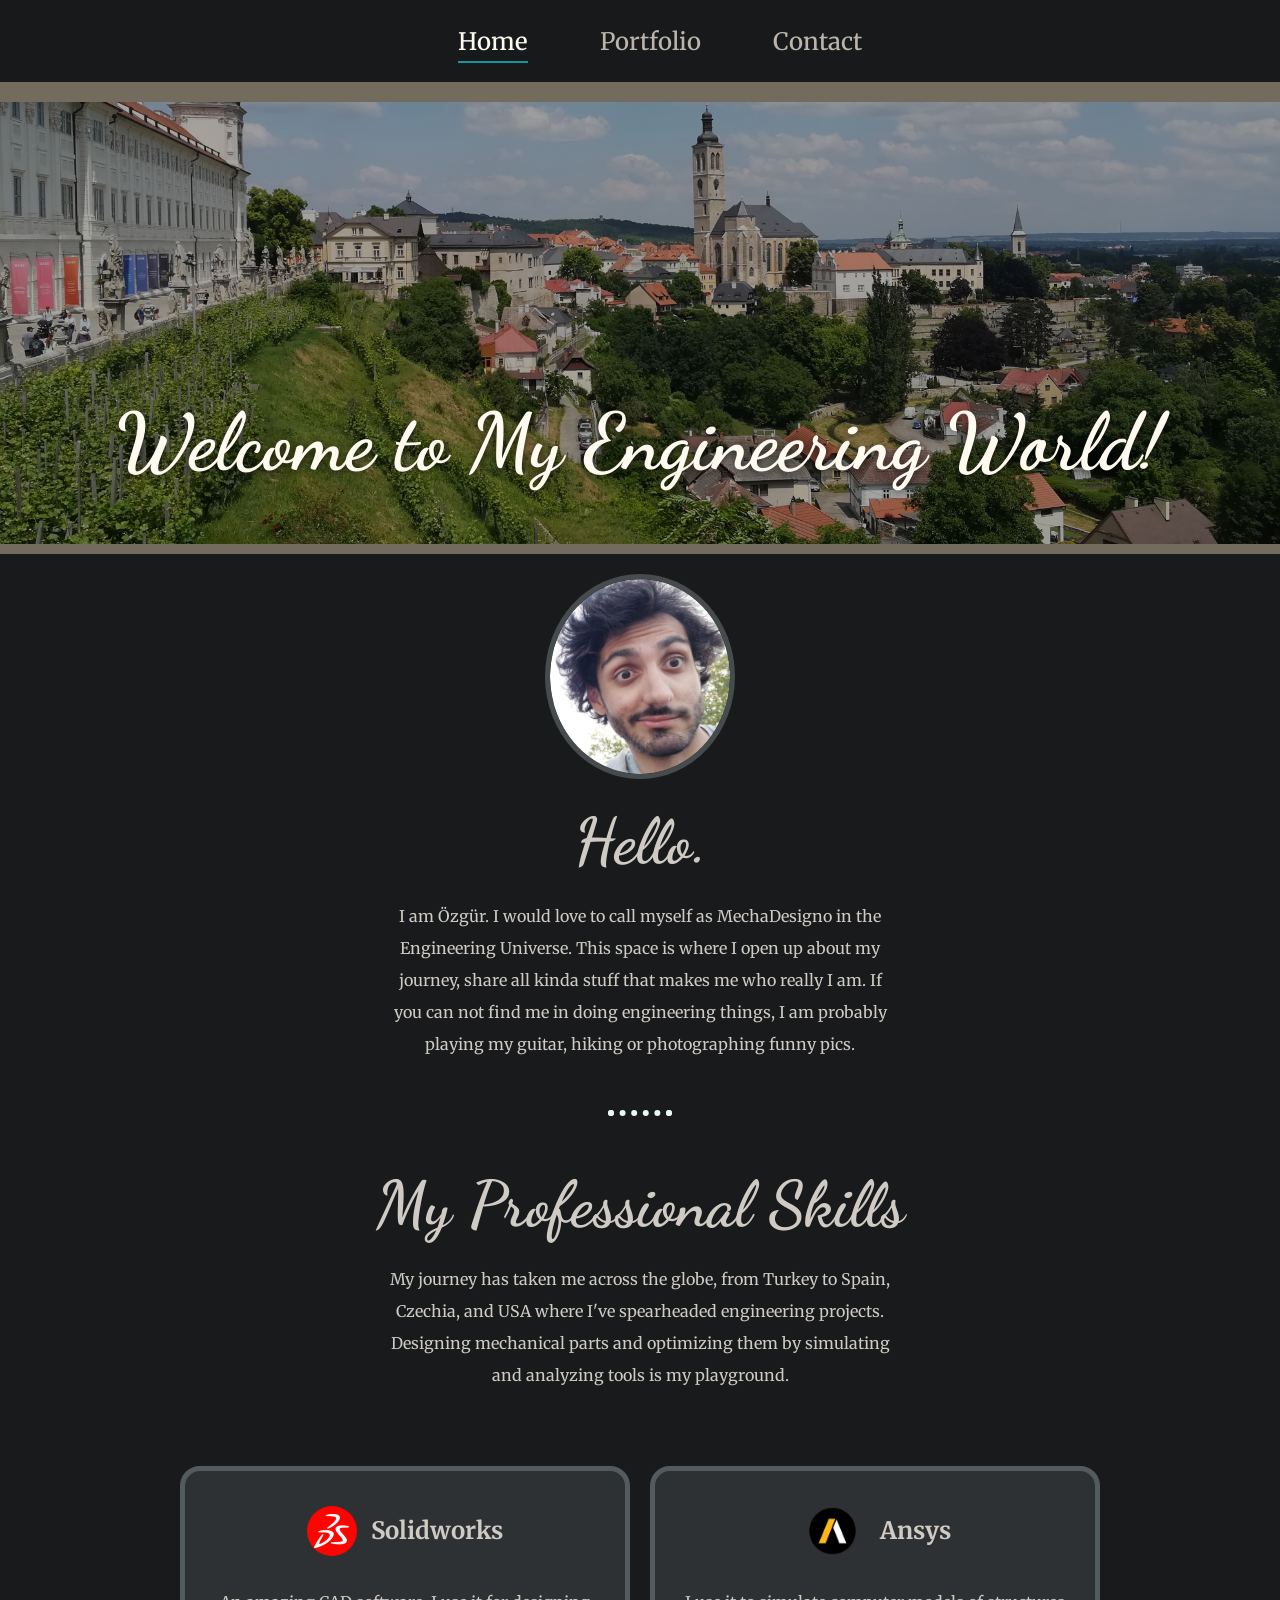
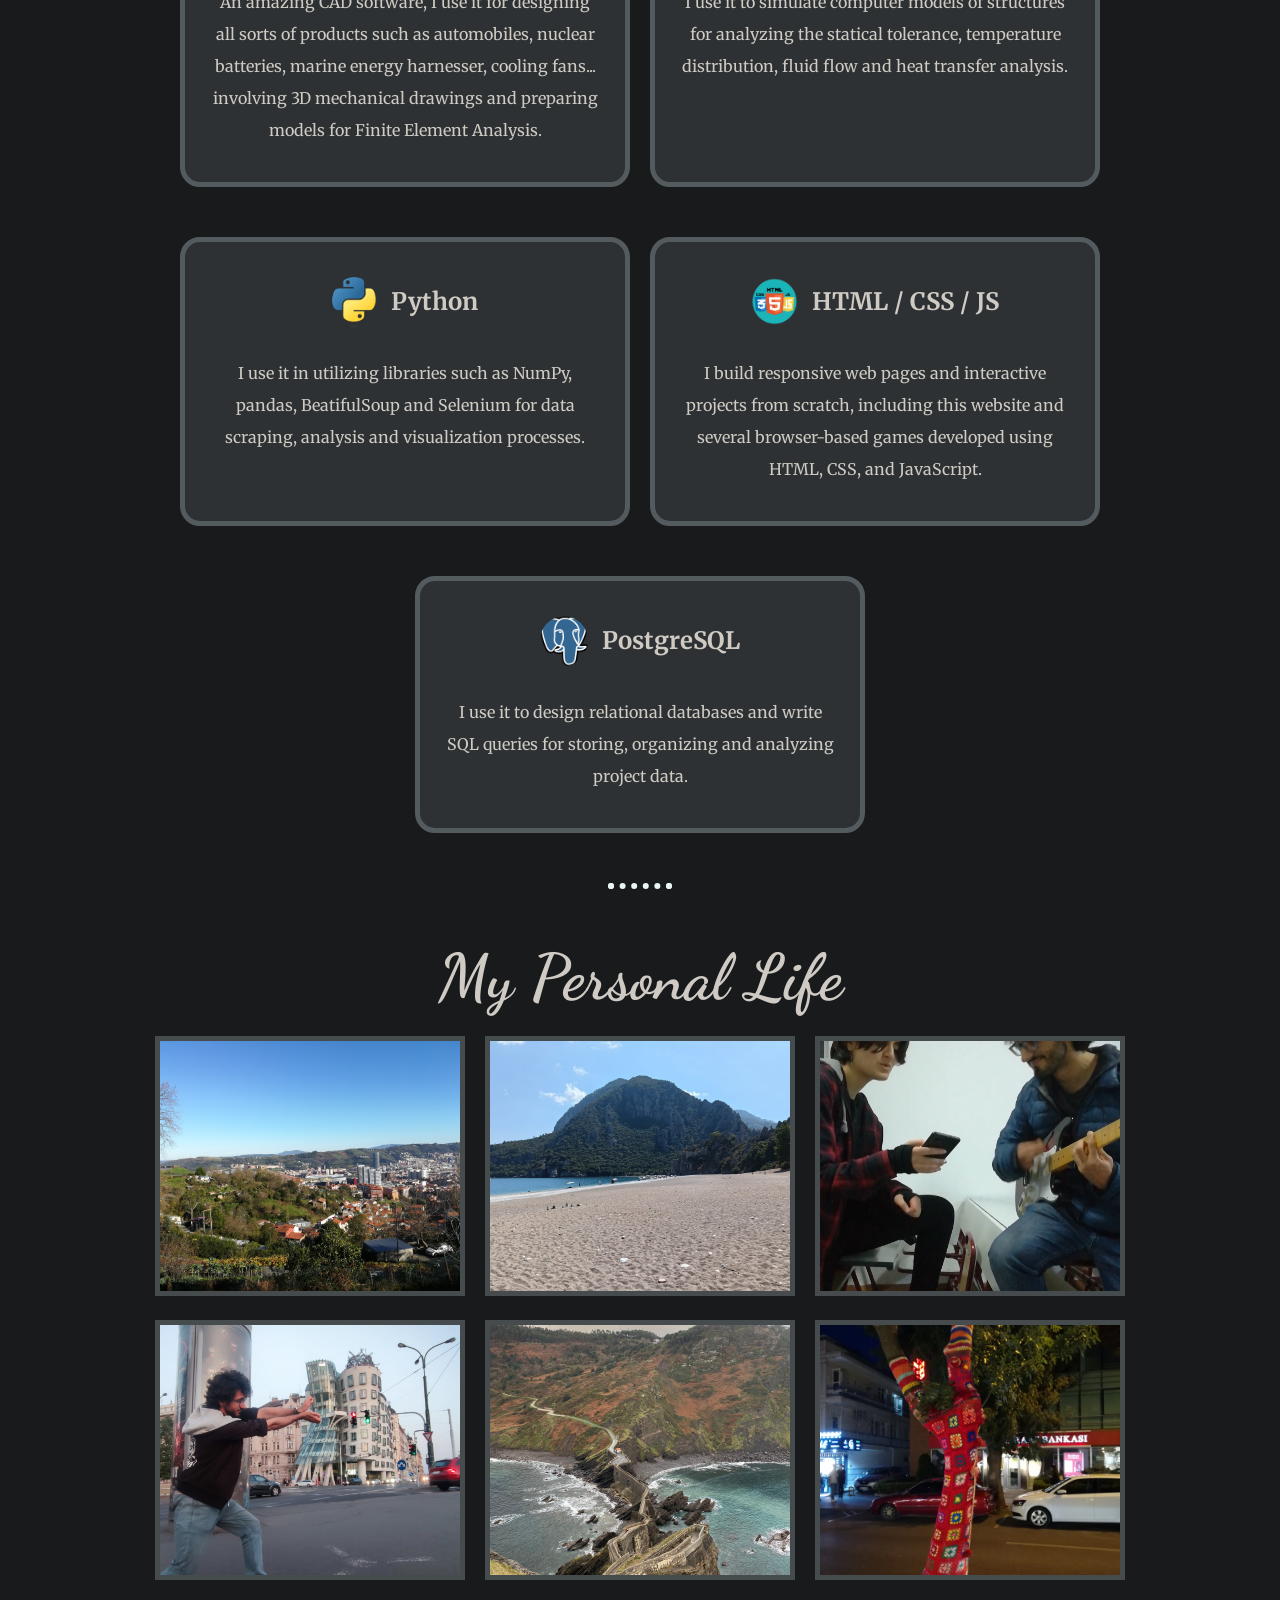
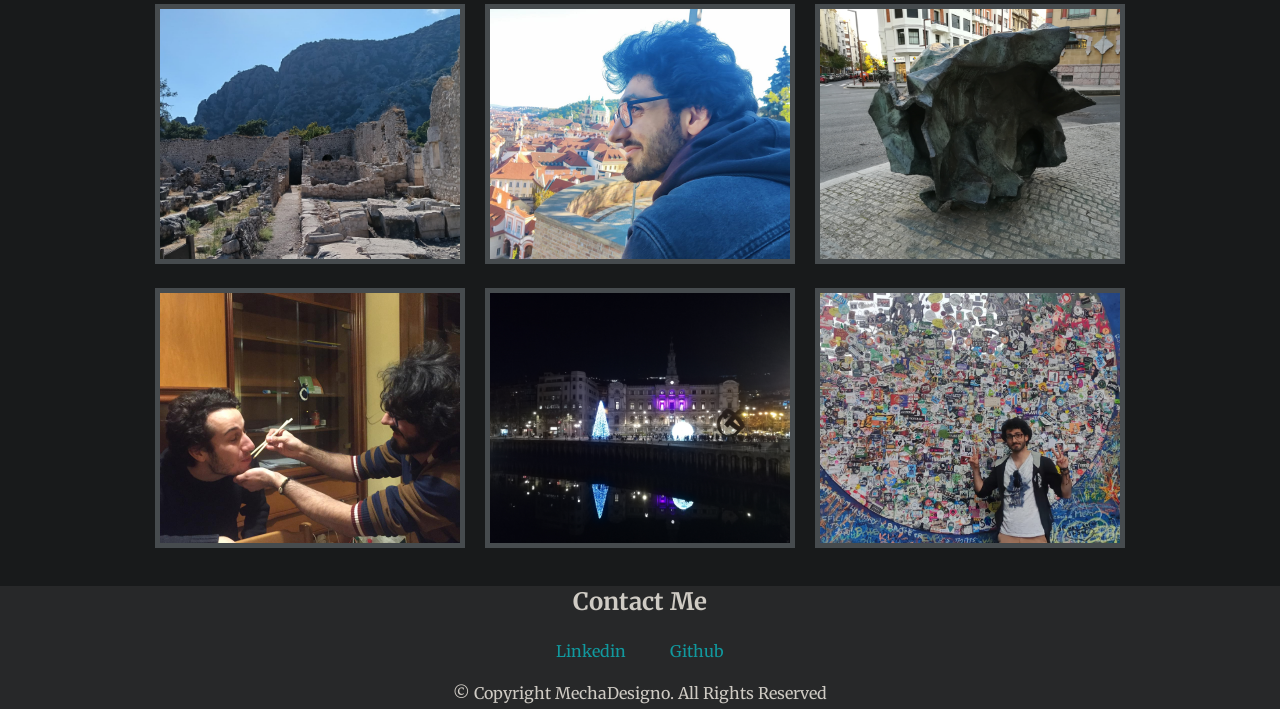
==== commit 54a442fa: "Initialize commit" ====
--- a/index.html
+++ b/index.html
@@ -72,7 +72,7 @@
         <div class="col-xxl-4 col-md-12">
           <img src="assets/img/web.png" alt="">
           <h3>HTML / CSS / JS</h3>
-          <p class="mid-p">I build responsive web pages and small interactive projects from scratch, such as this website and my Simon Game, which is hosted on GitHub Pages.</p>
+          <p class="mid-p">I build responsive web pages and interactive projects from scratch, including this website and several browser-based games developed using HTML, CSS, and JavaScript.</p>
         </div>
       </div>
 
@@ -91,12 +91,12 @@
 
     <div class="container">
       <div><img src="assets/img/bilbao.jpg" alt="" ></div>
-      <div><img class="active" src="assets/img/cool.jpg" alt="" ></div>
+      <div><img class="active" src="assets/img/beach.jpeg" alt="" ></div>
       <div><img src="assets/img/guitar.png" alt=""></div>
       <div><img src="assets/img/aduket.jpg" alt="" ></div>
       <div><img src="assets/img/dragonstone.jpg" alt="" ></div>
-      <div><img src="assets/img/hike.jpg" alt="" ></div>
-      <div><img src="assets/img/nature.jpg" alt="" ></div>
+      <div><img src="assets/img/tree.jpg" alt="" ></div>
+      <div><img src="assets/img/ruins.jpeg" alt="" ></div>
       <div><img src="assets/img/prague.jpg" alt="" ></div>
       <div><img src="assets/img/statue.jpg" alt="" ></div>
       <div><img src="assets/img/sushi.jpg" alt="" ></div>
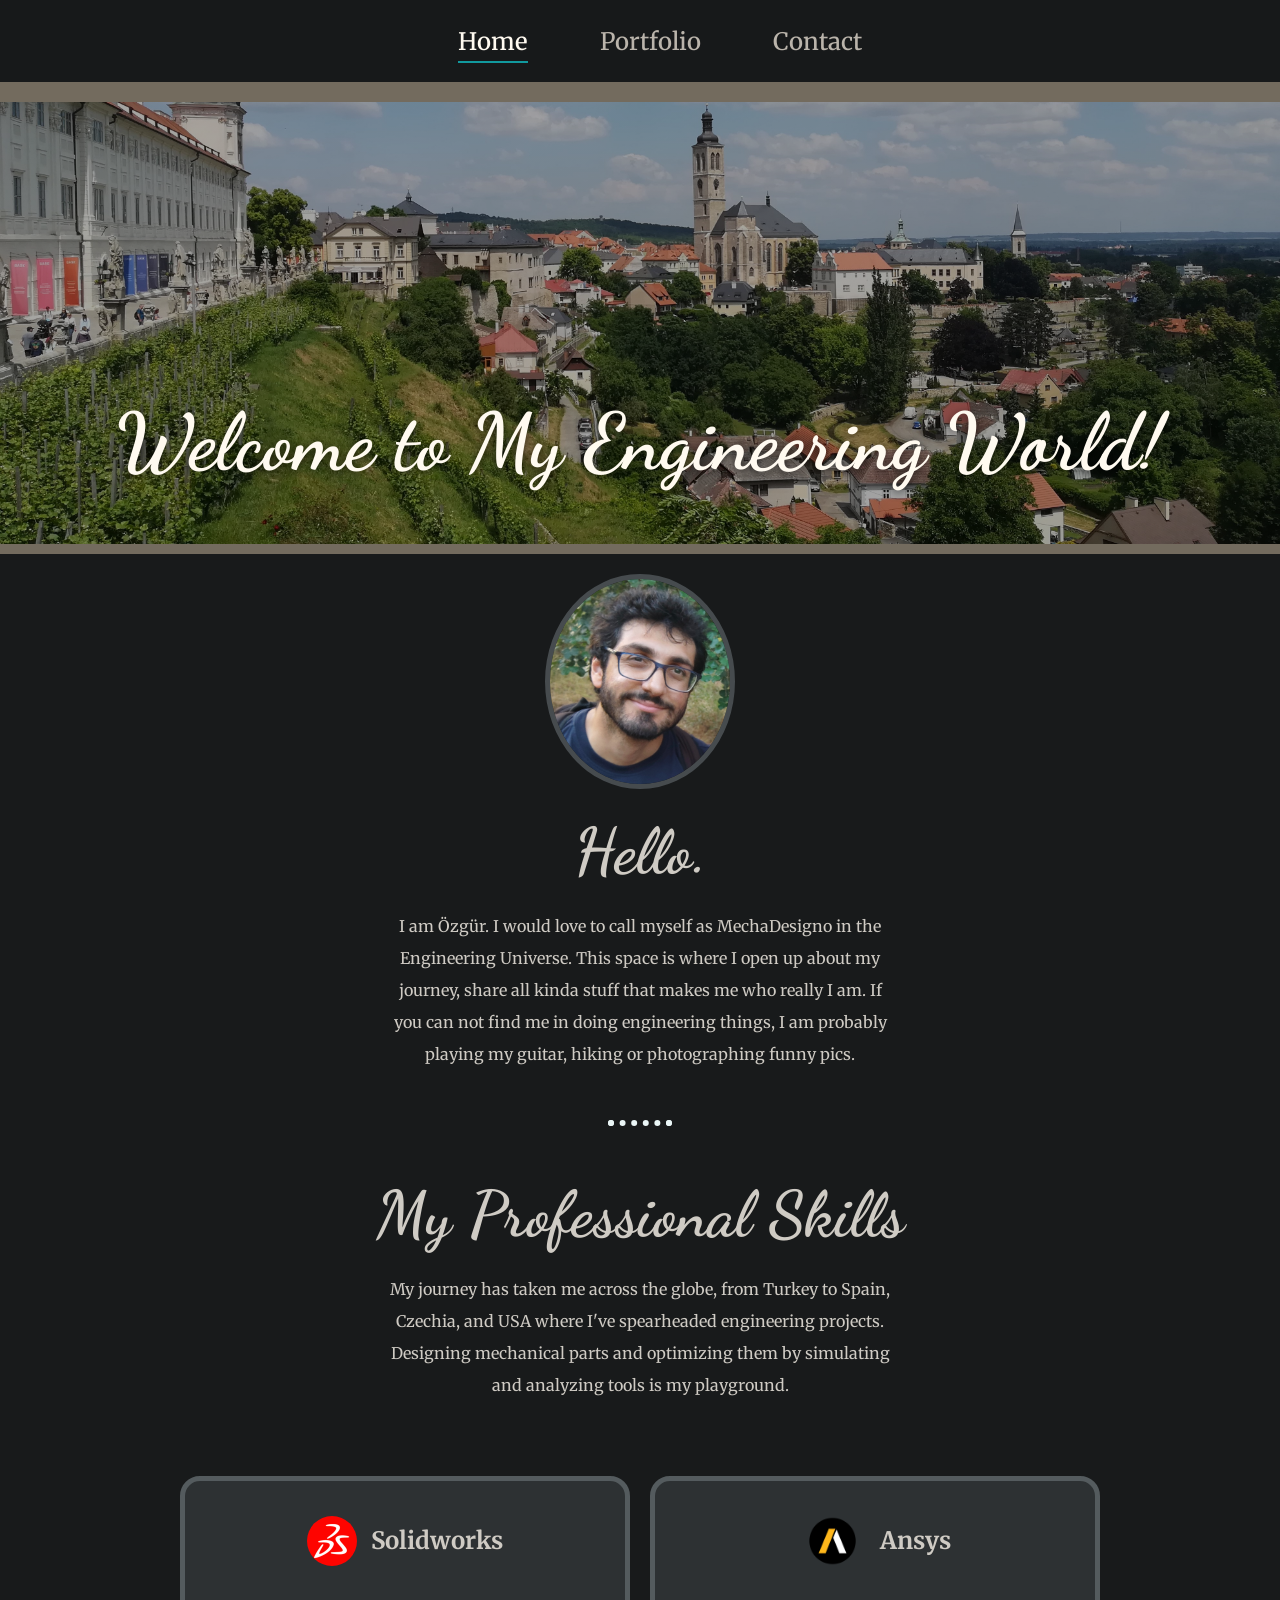
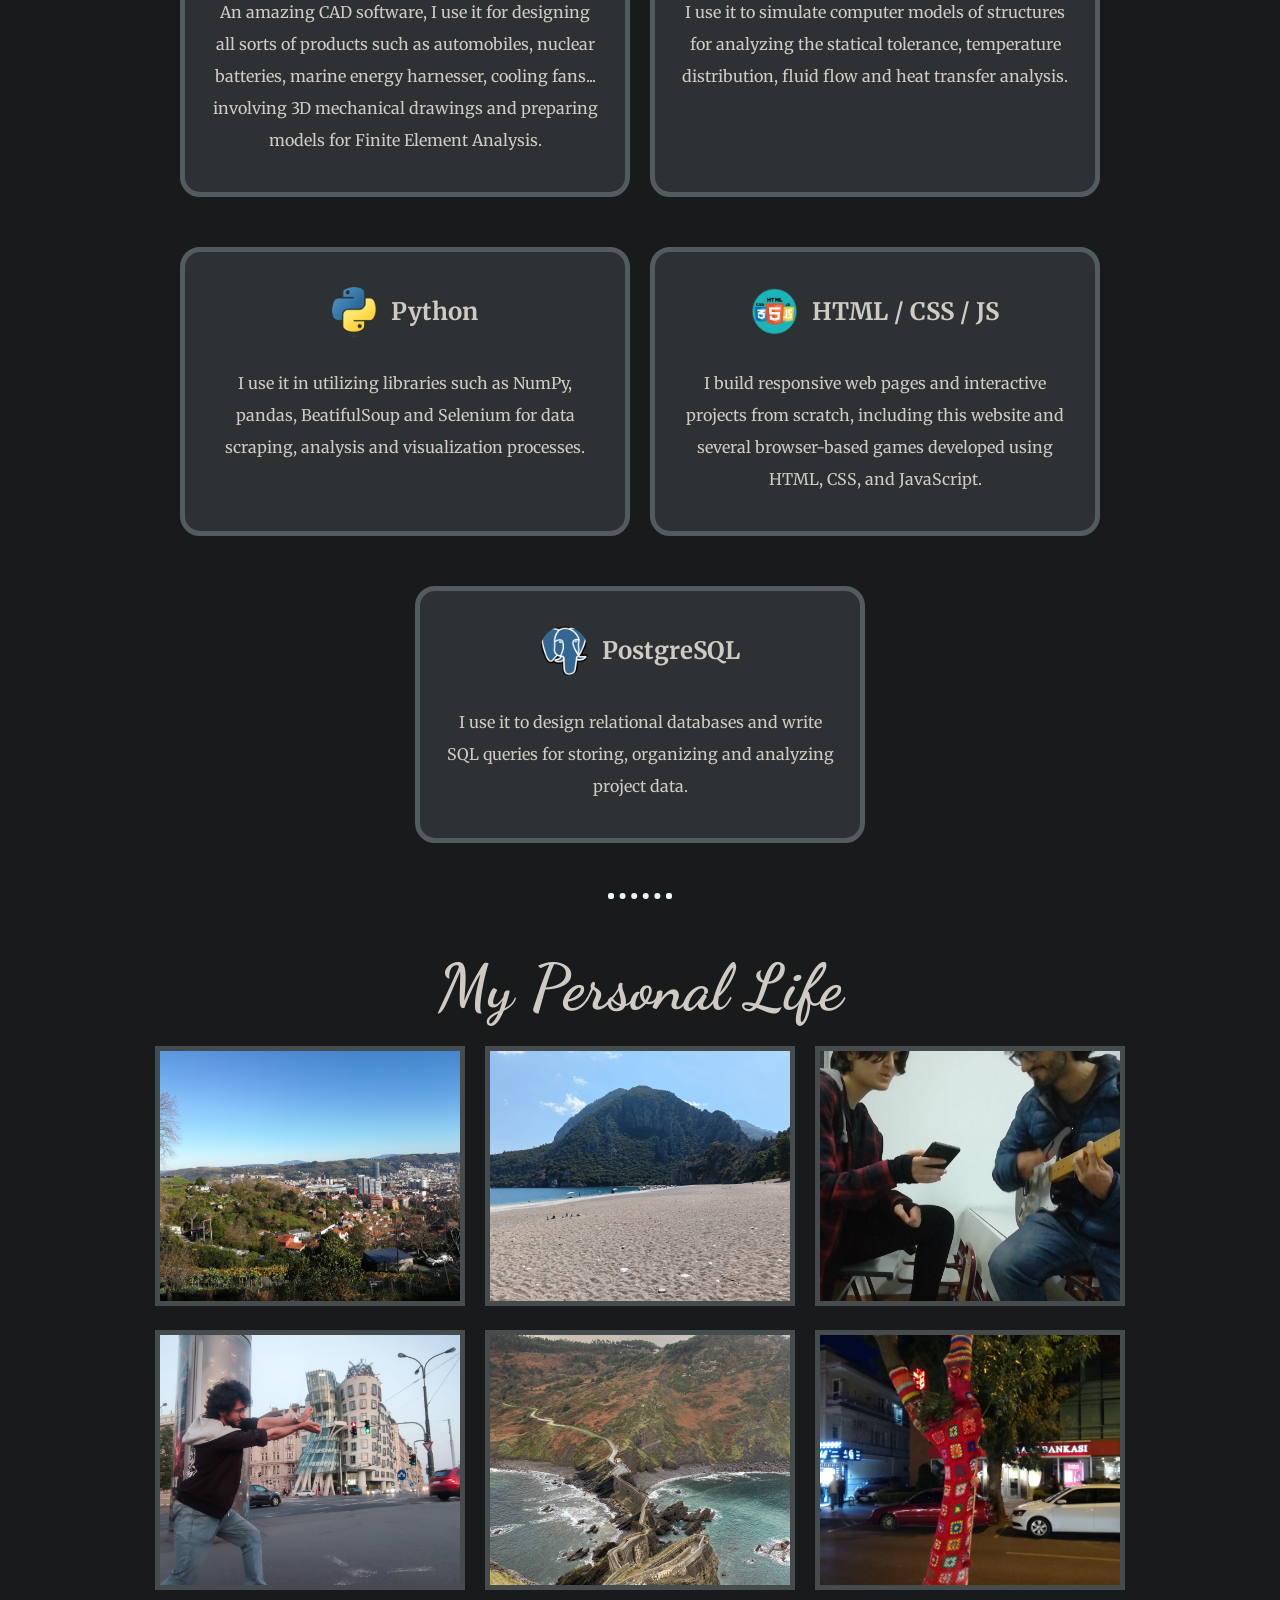
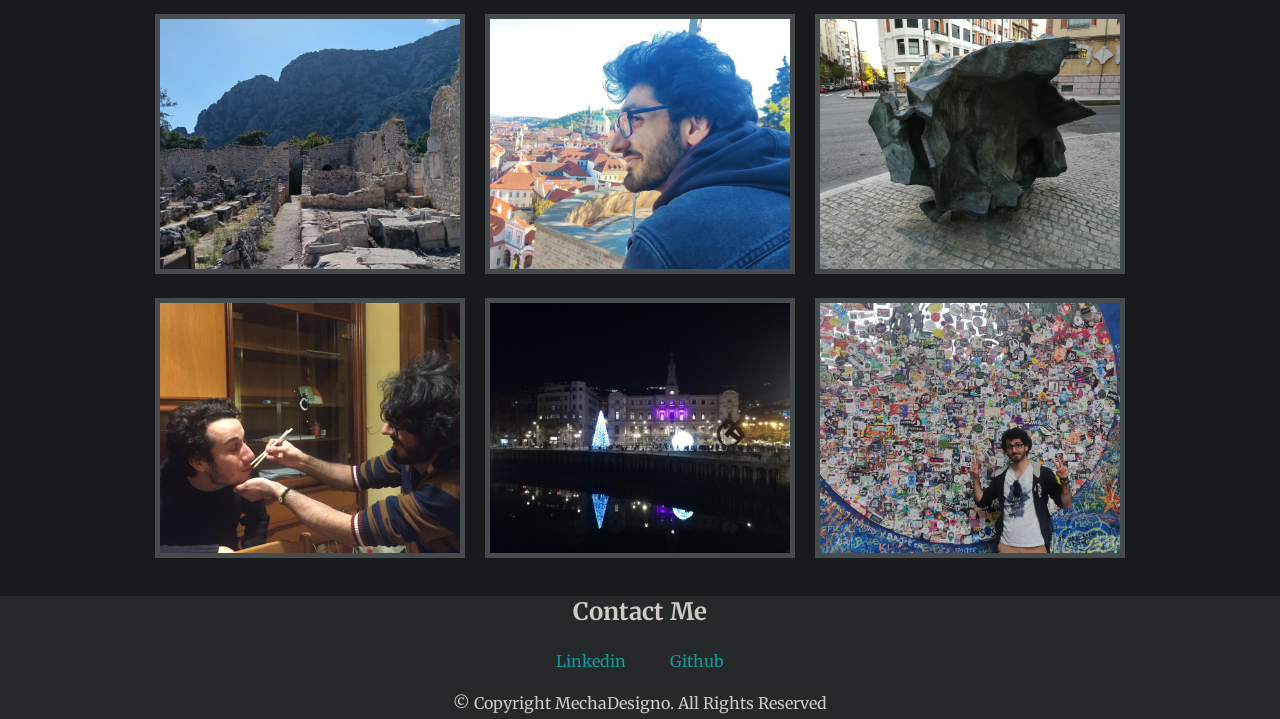
==== commit 57c4b67b: "Initialize commit" ====
--- a/index.html
+++ b/index.html
@@ -29,7 +29,7 @@
 
   <div class="middle-container">
     <div class="profile">
-      <img class="profile_pic" src="assets/img/cropozzy.png" alt="özgür-profile-img">
+      <img class="profile_pic" src="assets/img/pp.jpg" alt="özgür-profile-img">
       <h2>Hello.</h2>
       <p class="intro">I am Özgür. I would love to call myself as MechaDesigno in the Engineering Universe. This space is where I open up about my journey, share all kinda stuff that makes me who really I am.  If you can not find me in doing engineering things, I am probably playing my guitar, hiking or photographing funny pics. </p>
     </div>
